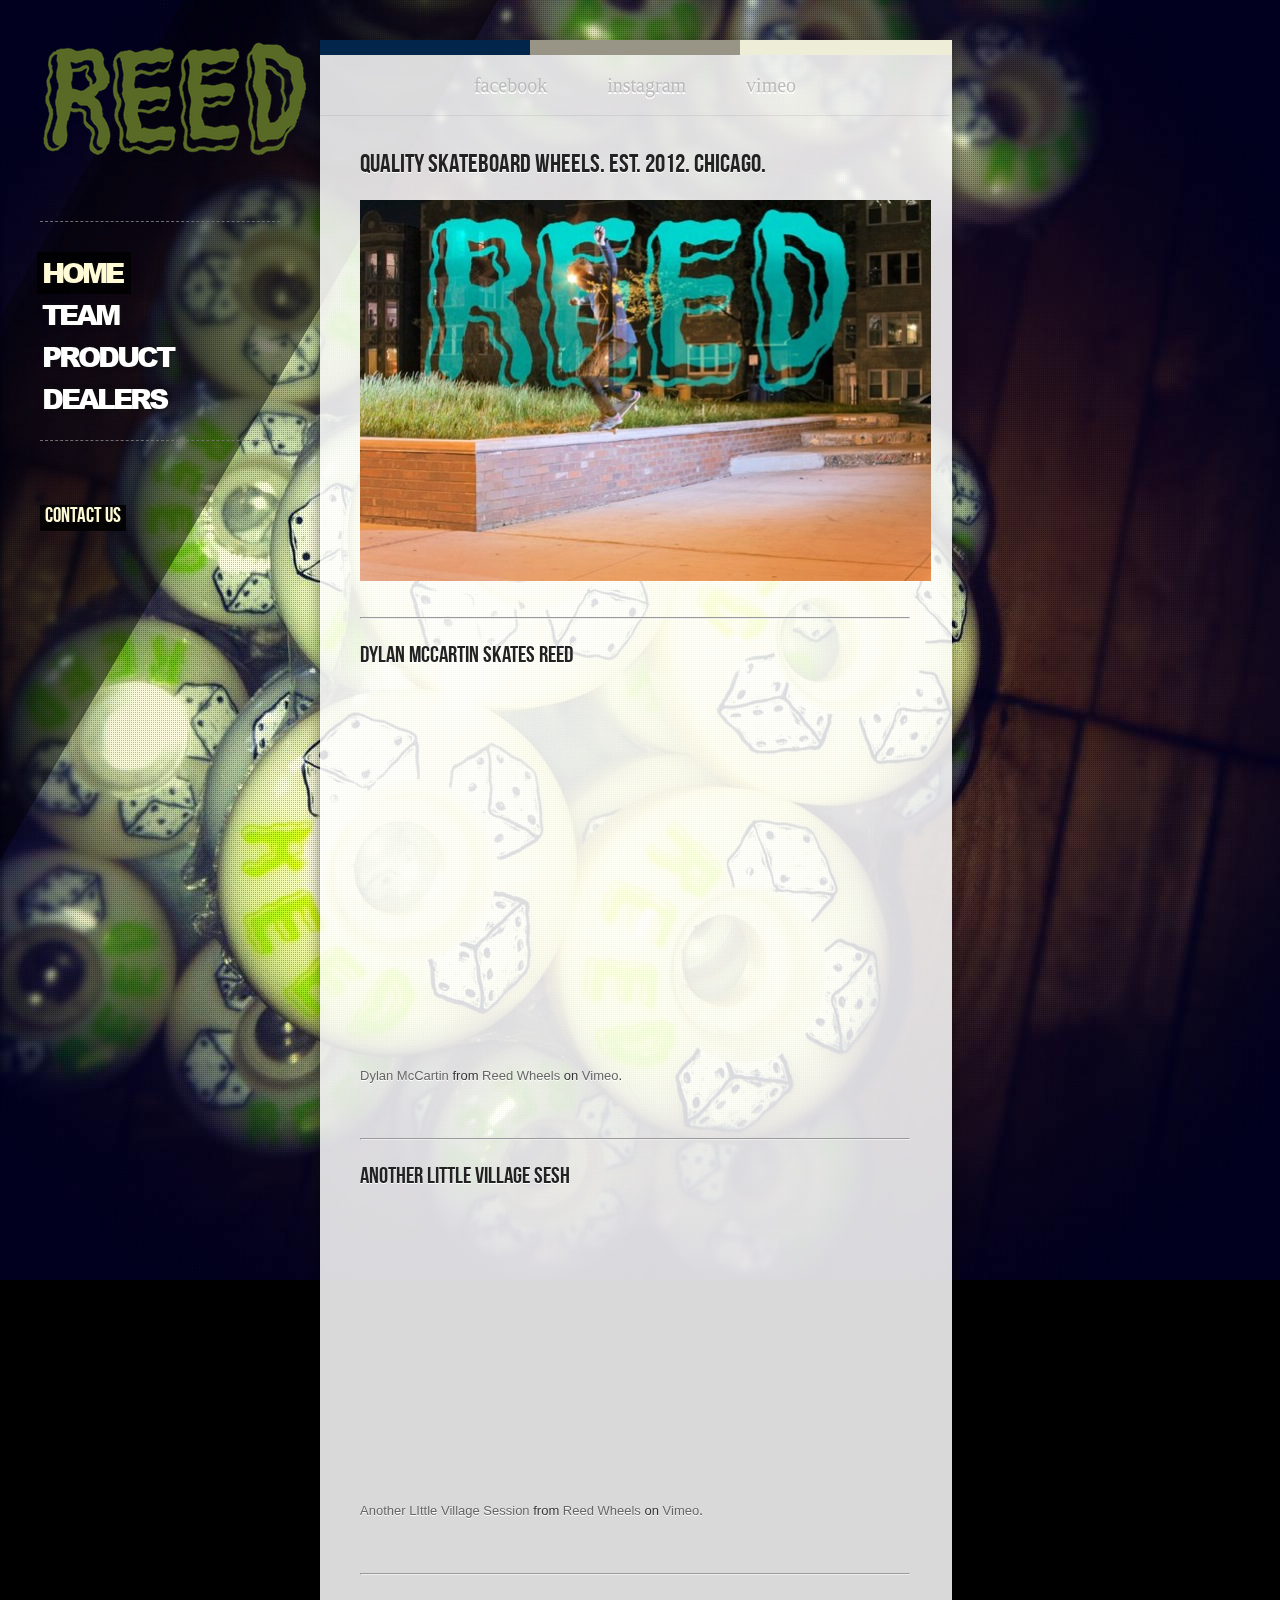
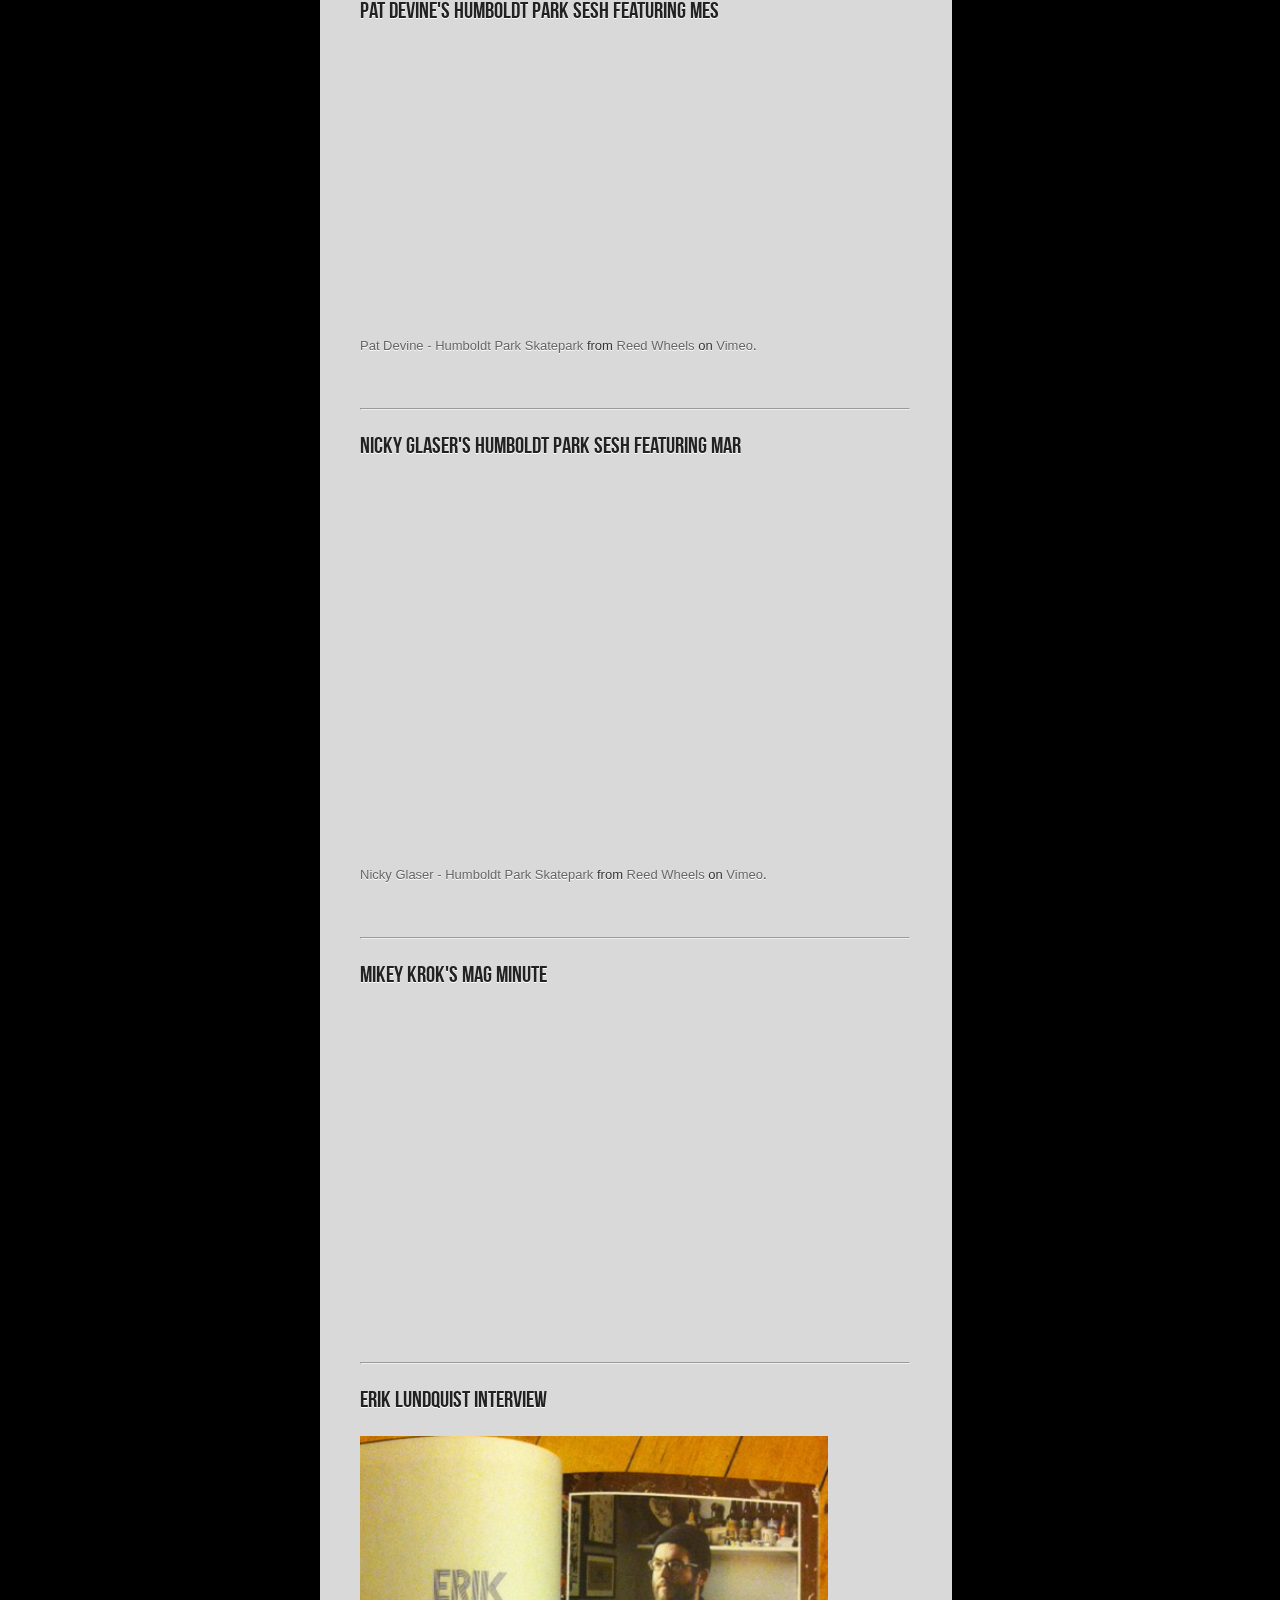
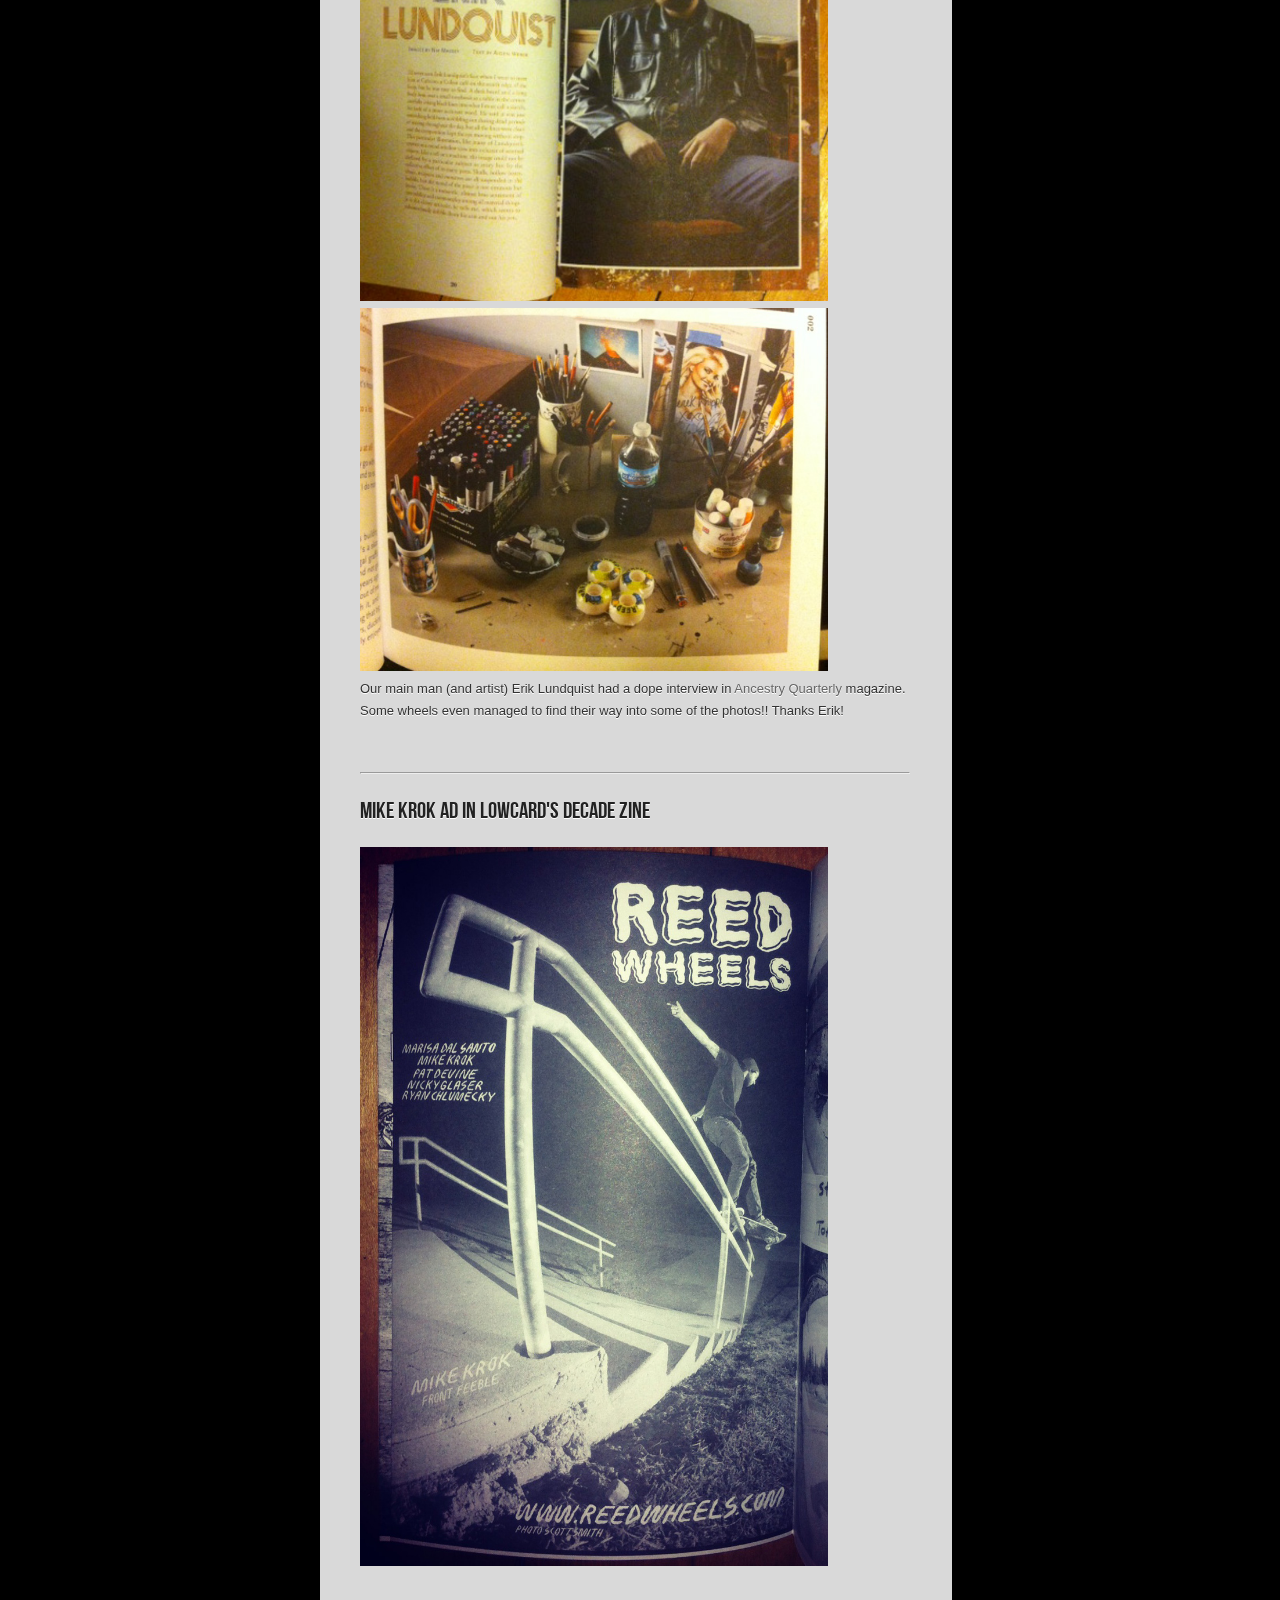
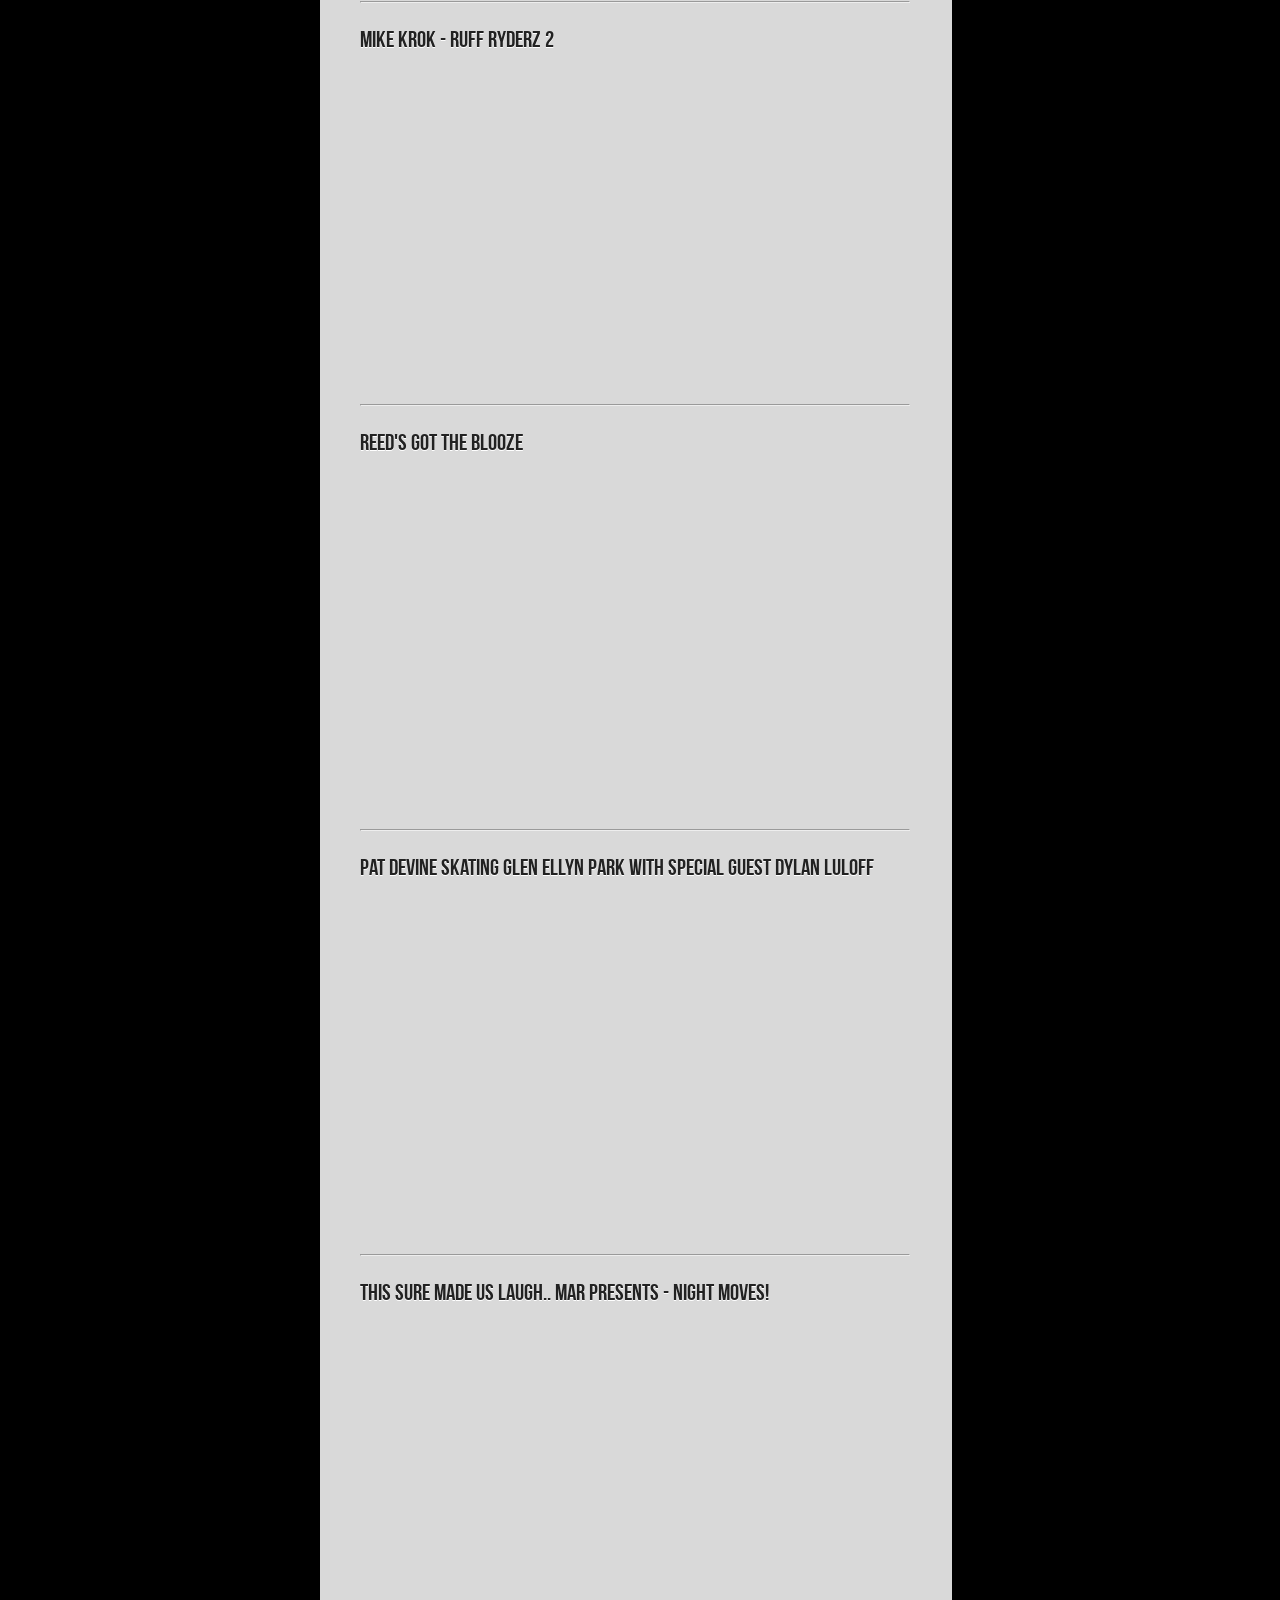
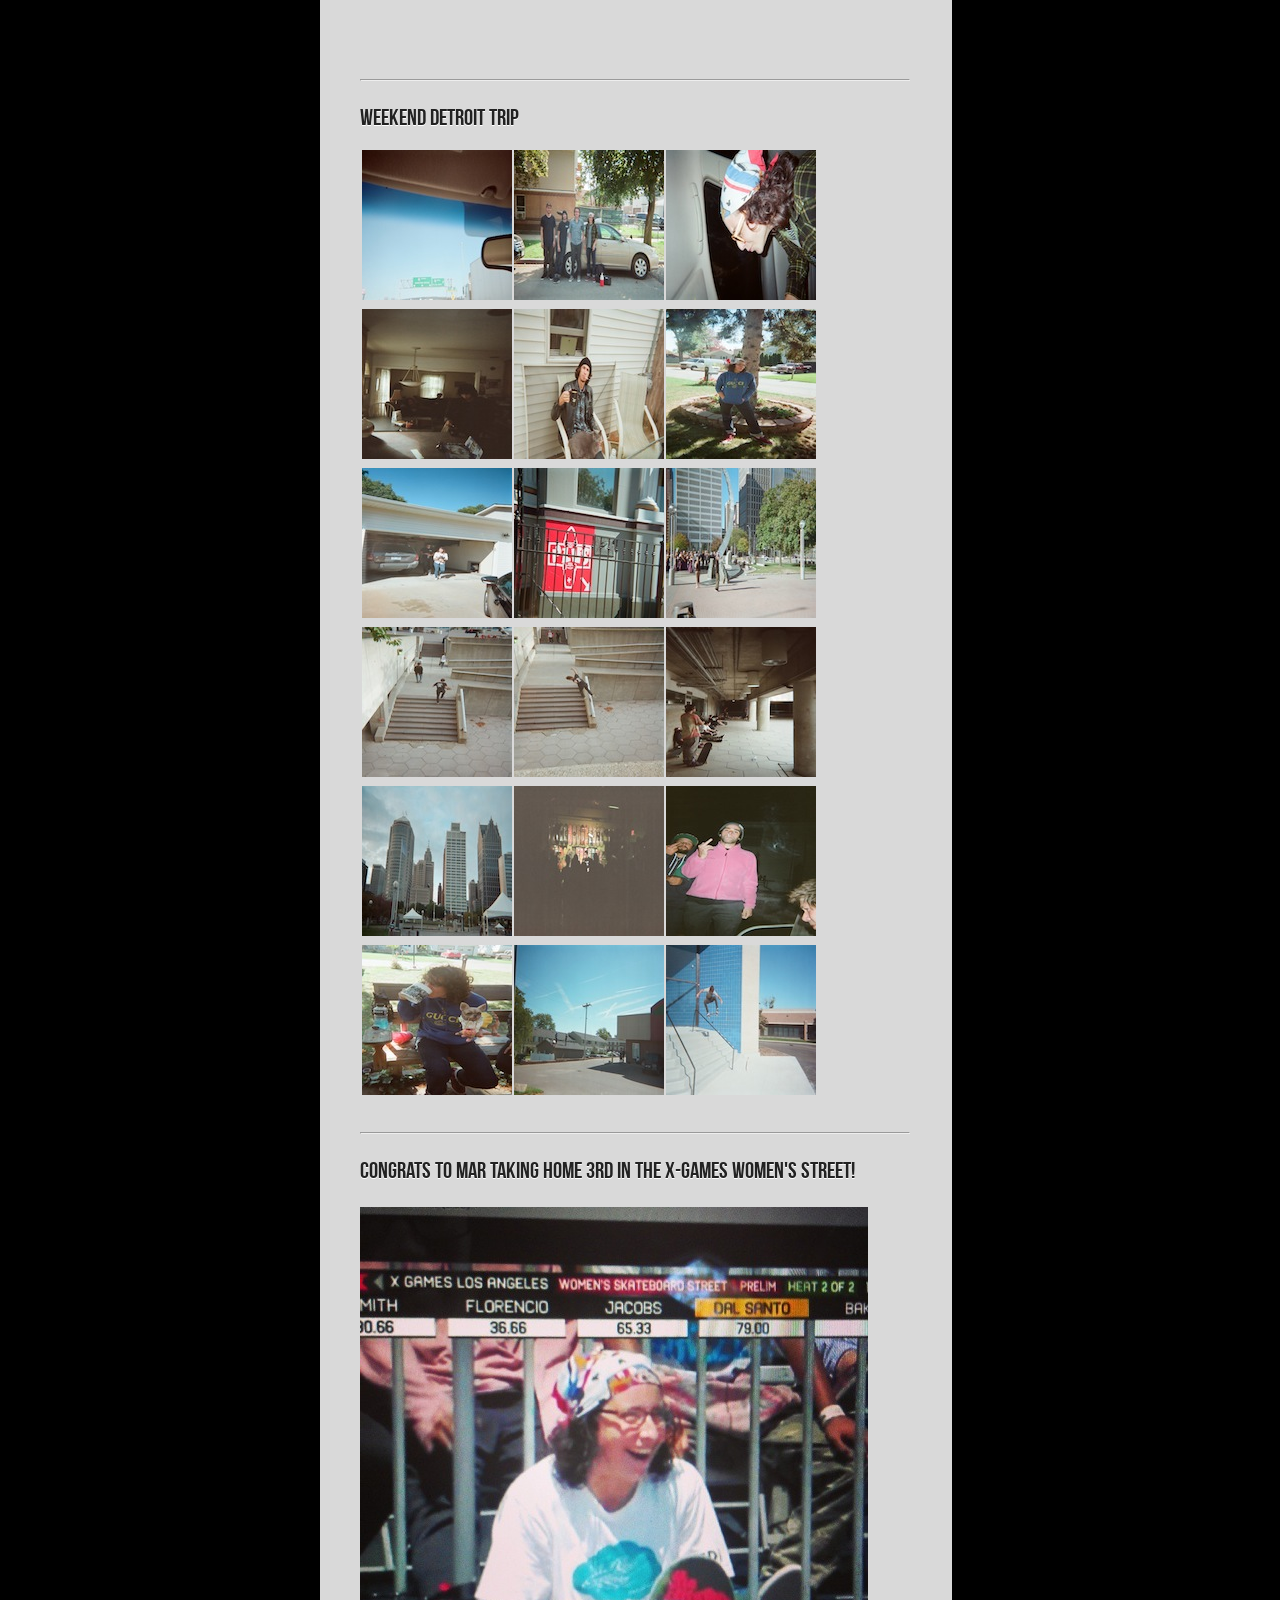
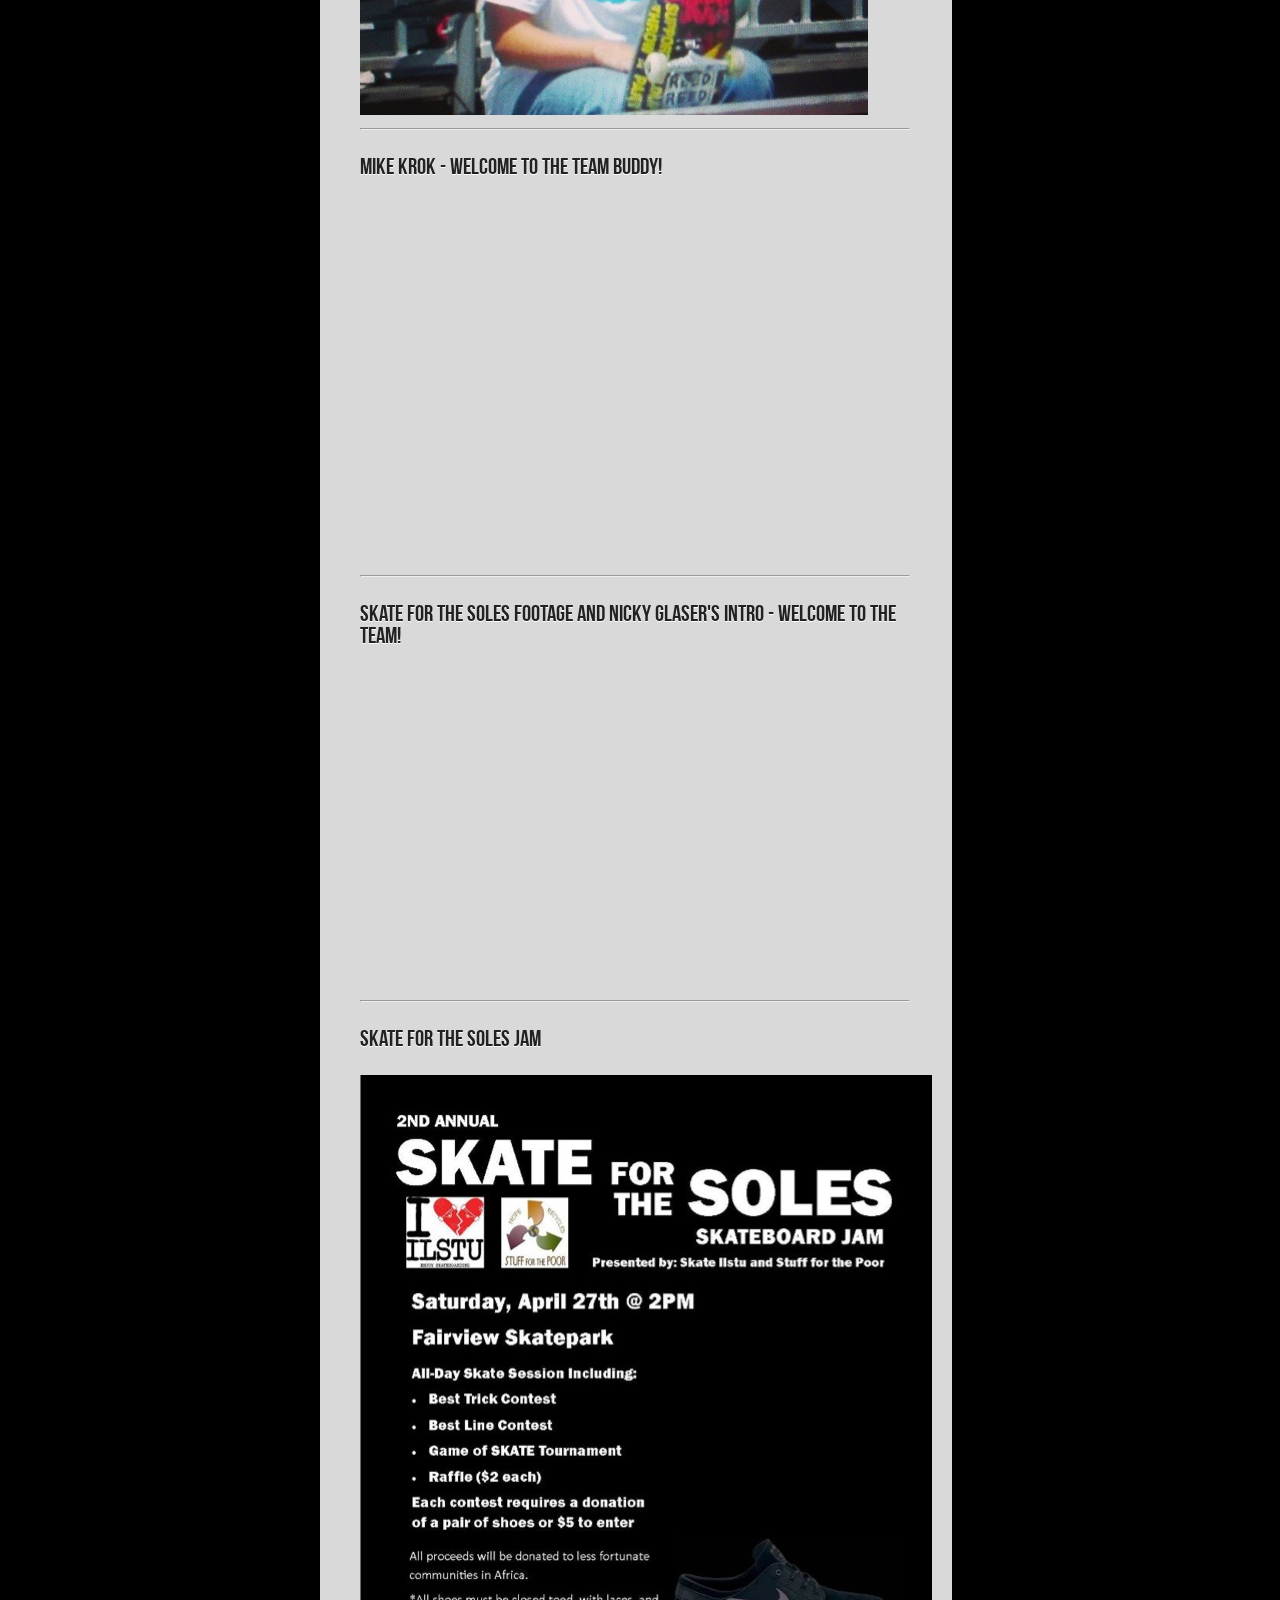
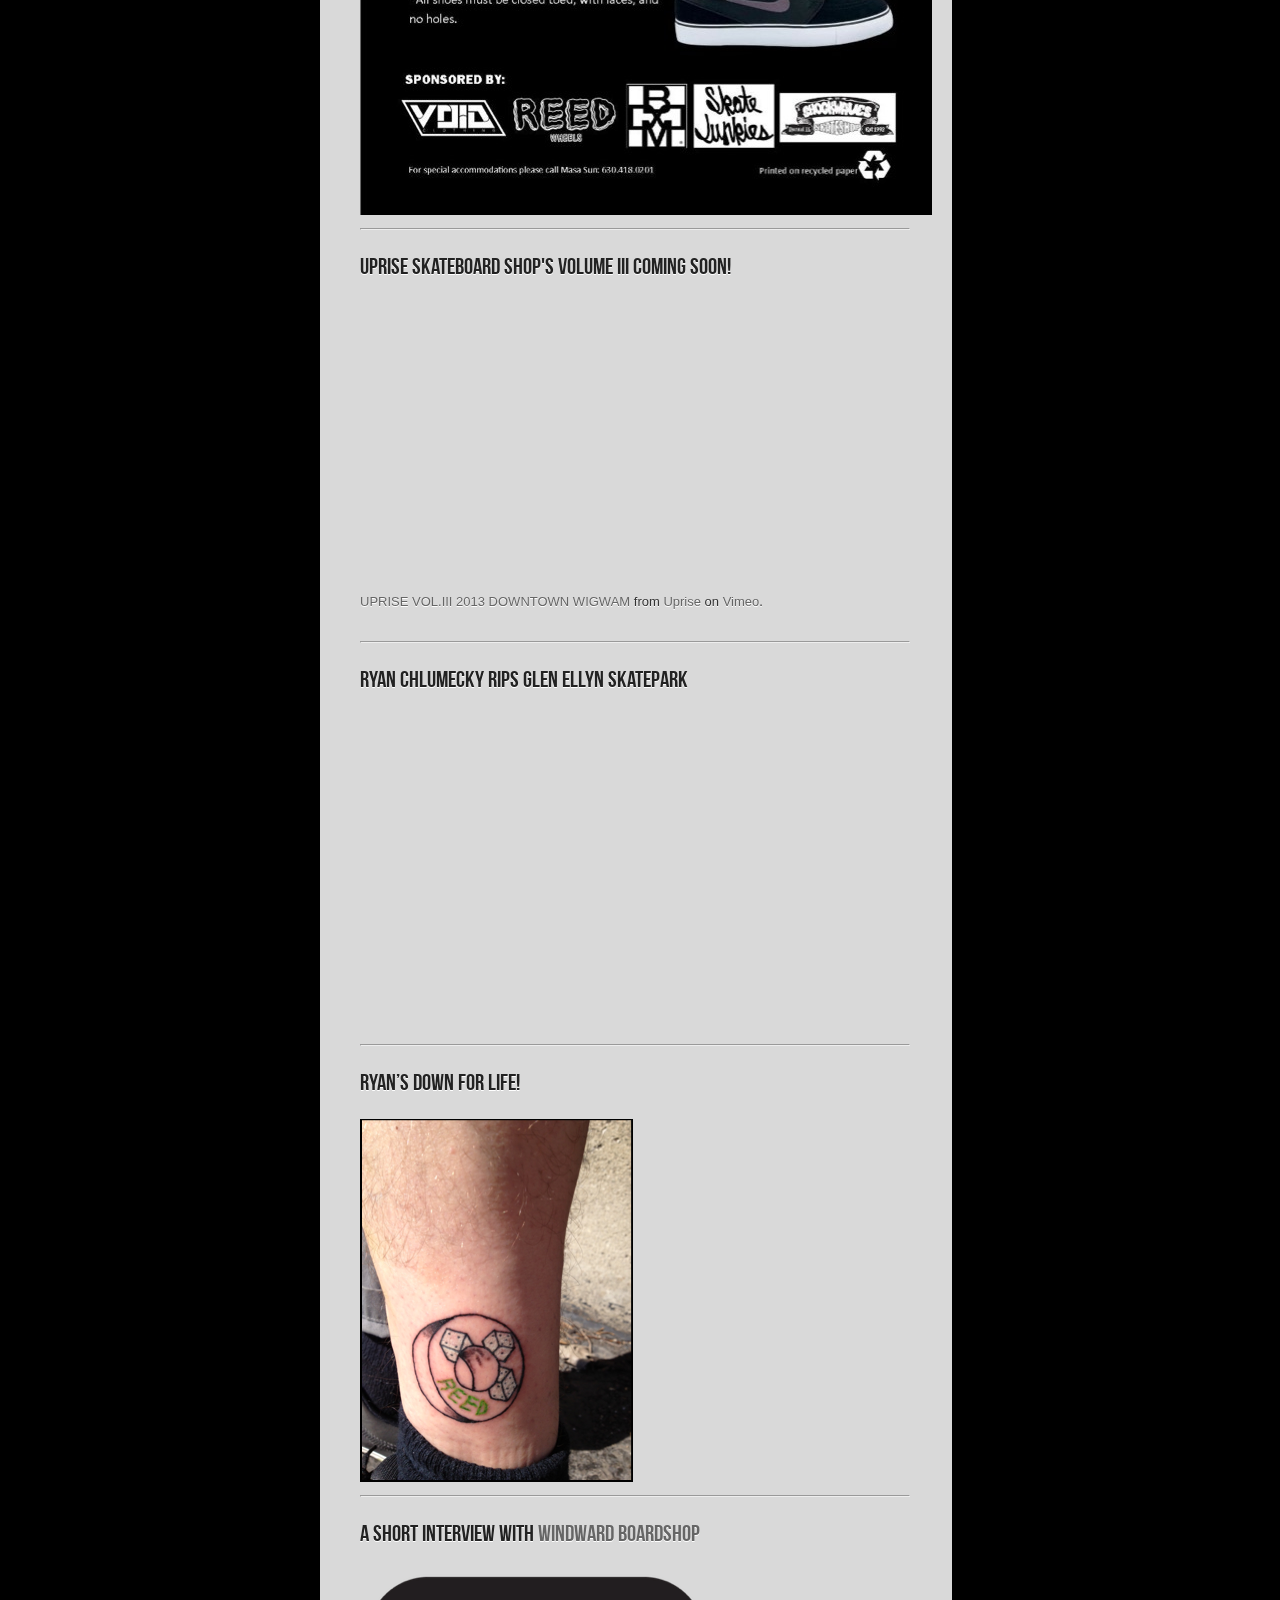
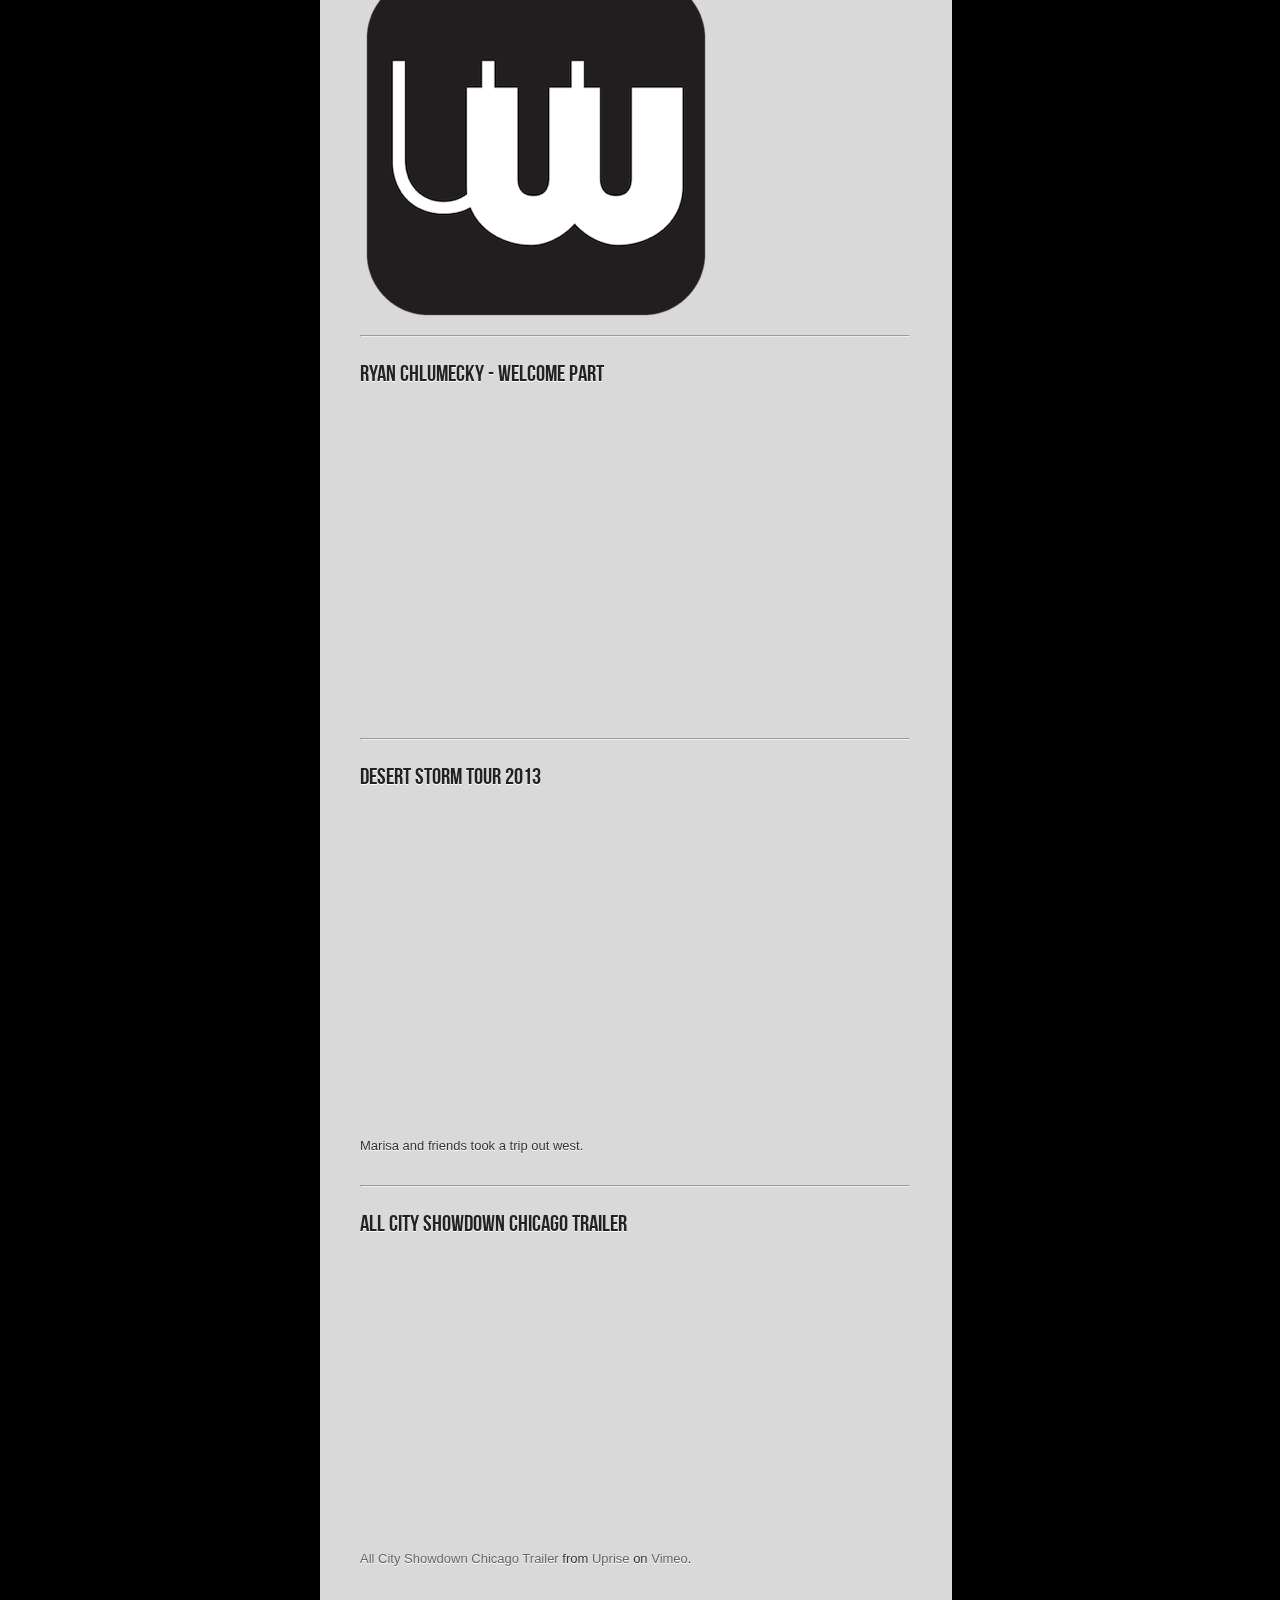
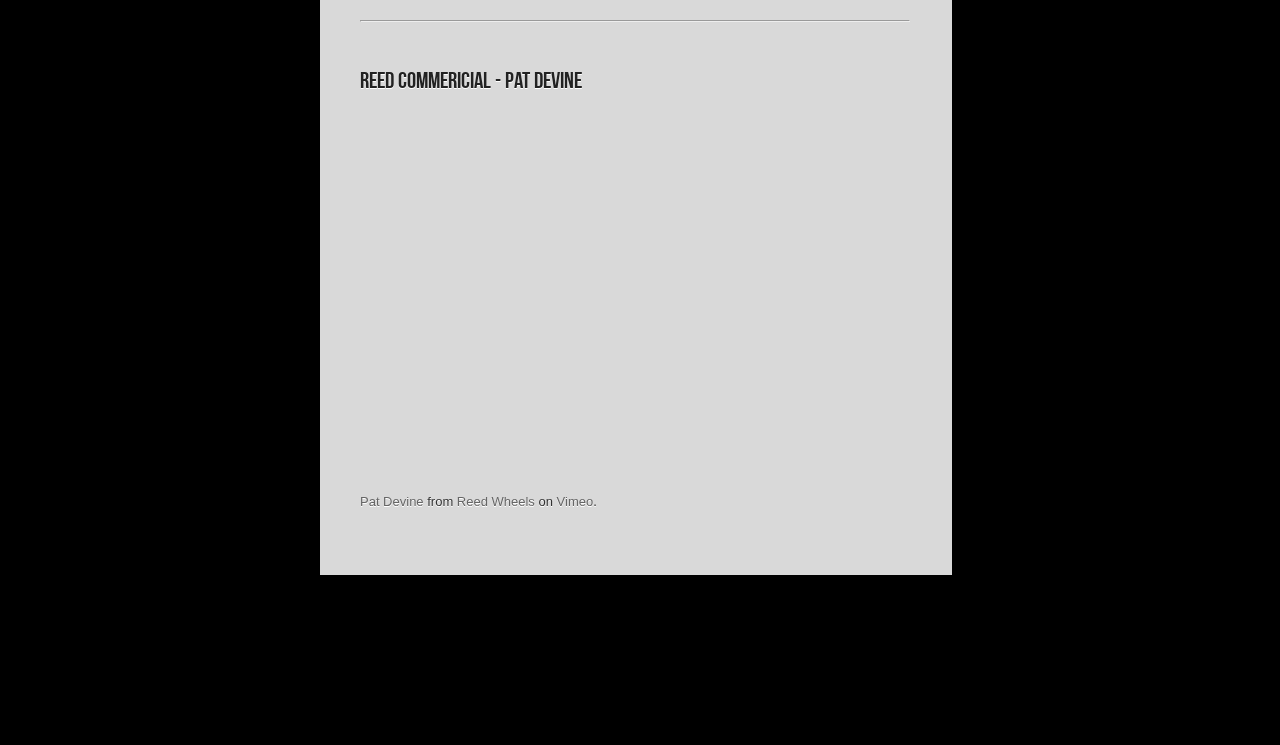
==== index.html @ c59776a9 "inital 8/6/2014" ====
<!doctype html>  
<!--[if IE 7 ]><html lang="en" class="no-js ie7"><![endif]-->
<!--[if IE 8 ]><html lang="en" class="no-js ie8"><![endif]-->
<!--[if IE 9 ]><html lang="en" class="no-js ie9"><![endif]-->
<!--[if (gt IE 9)|!(IE)]><!--><html lang="en" class="no-js"><!--<![endif]-->
	<head>
		<meta http-equiv="Content-Type" content="text/html; charset=utf-8" />
		<link rel="icon" href="http://www.reedwheels.com/favicon.ico" type="image/x-icon" />
		<link rel="shortcut icon" href="http://www.reedwheels.com/favicon.ico" type="image/x-icon" />
		
		<title>Home</title>
		<link rel="stylesheet" type="text/css" media="screen" href="rw_common/themes/j_line/consolidated-screen-0.css" />
		
		
		<script type="text/javascript" src="rw_common/themes/j_line/javascript.js"></script>
		<script type="text/javascript" src="rw_common/themes/j_line/scripts/function.js"></script>
  		<script>RwSet={pathto:"rw_common/themes/j_line/javascript.js",baseurl:"http://www.reedwheels.com/"};</script>
  		<script type="text/javascript" src="rw_common/themes/j_line/scripts/background_1.js"></script>
		
		
		
	    
	    <script type="text/javascript" src="source/jquery-1.10.1.min.js"></script>
<script type="text/javascript" src="source/jquery.mousewheel-3.0.6.pack.js"></script>
<script type="text/javascript" src="source/jquery.fancybox.js?v=2.1.5"></script>
<link rel="stylesheet" type="text/css" href="source/jquery.fancybox.css?v=2.1.5" media="screen" />


<script type="text/javascript">
$(document).ready(function() {
	$('.fancybox').fancybox();
});
</script>

	<!-- Start Google Analytics -->
<script type="text/javascript">

  var _gaq = _gaq || [];
  _gaq.push(['_setAccount', 'UA-35559033-1']);
  _gaq.push(['_trackPageview']);

  (function() {
    var ga = document.createElement('script'); ga.type = 'text/javascript'; ga.async = true;
    ga.src = ('https:' == document.location.protocol ? 'https://ssl' : 'http://www') + '.google-analytics.com/ga.js';
    var s = document.getElementsByTagName('script')[0]; s.parentNode.insertBefore(ga, s);
  })();

</script><!-- End Google Analytics -->
</head>
	<body>
    	<img src="img" alt="" id="background" />
        <div id="accent" class="fade-in one"></div>
        <div id="texture">
            <header>
                <a id="siteLogo" href="http://www.reedwheels.com/"><img src="rw_common/images/reedlogo.png" width="271" height="119" alt="Site logo"/></a>
            	<div id="siteTitle"><div></div></div>
            	<nav><ul><li><a href="index.html" rel="self" class="current">Home</a></li><li><a href="team.html" rel="self">Team</a></li><li><a href="product.html" rel="self">Product</a></li><li><a href="dealers.html" rel="self">Dealers</a></li></ul></nav>
            	<footer><a href="#" id="rw_email_contact">Contact Us</a><script type="text/javascript">var _rwObsfuscatedHref0 = "mai";var _rwObsfuscatedHref1 = "lto";var _rwObsfuscatedHref2 = ":in";var _rwObsfuscatedHref3 = "fo@";var _rwObsfuscatedHref4 = "ree";var _rwObsfuscatedHref5 = "dwh";var _rwObsfuscatedHref6 = "eel";var _rwObsfuscatedHref7 = "s.c";var _rwObsfuscatedHref8 = "om";var _rwObsfuscatedHref = _rwObsfuscatedHref0+_rwObsfuscatedHref1+_rwObsfuscatedHref2+_rwObsfuscatedHref3+_rwObsfuscatedHref4+_rwObsfuscatedHref5+_rwObsfuscatedHref6+_rwObsfuscatedHref7+_rwObsfuscatedHref8; document.getElementById('rw_email_contact').href = _rwObsfuscatedHref;</script></footer>
            </header>
    		
    		<div id="container">
    		    <section>
    		    	<div id="swatchA"></div>
    		    	<div id="swatchB"></div>
    		    	<div id="swatchC"></div>
    		    	<div id="socialIcons"></div>
    			  		<div id="sectionWrap">
    				  		<div id="breadcrumb"></div>
    				  		<div id="featureImage">
                		          <div id="extraContainer1"></div>
                            </div><!-- .featureImage -->
    					  	<p style="text-align:center;"><h1>Quality skateboard wheels. Est. 2012. Chicago.</h1><br /></p><p style="text-align:left;"><img class="imageStyle" alt="Pat" src="index_files/patREED.jpg" width="571" height="381" />

<br /><br /><hr><br /><h2>Dylan McCartin Skates Reed</h2><br />
<iframe src="//player.vimeo.com/video/102370803" width="500" height="367" frameborder="0" webkitallowfullscreen mozallowfullscreen allowfullscreen></iframe> <p><a href="http://vimeo.com/102370803">Dylan McCartin</a> from <a href="http://vimeo.com/user13822894">Reed Wheels</a> on <a href="https://vimeo.com">Vimeo</a>.</p>


<br /><br /><hr><br /><h2>ANOTHER LITTLE VILLAGE SESH</h2><br />
<iframe src="//player.vimeo.com/video/101743207" width="500" height="281" frameborder="0" webkitallowfullscreen mozallowfullscreen allowfullscreen></iframe> <p><a href="http://vimeo.com/101743207">Another LIttle Village Session</a> from <a href="http://vimeo.com/user13822894">Reed Wheels</a> on <a href="https://vimeo.com">Vimeo</a>.</p>

<br /><br /><hr><br /><h2>Pat Devine's Humboldt Park Sesh Featuring Mes</h2><br />
<iframe src="//player.vimeo.com/video/92881278" width="500" height="281" frameborder="0" webkitallowfullscreen mozallowfullscreen allowfullscreen></iframe> <p><a href="http://vimeo.com/92881278">Pat Devine - Humboldt Park Skatepark</a> from <a href="http://vimeo.com/user13822894">Reed Wheels</a> on <a href="https://vimeo.com">Vimeo</a>.</p>

<br /><br /><hr><br /><h2>Nicky Glaser's Humboldt Park Sesh featuring Mar</h2><br />
<iframe src="//player.vimeo.com/video/91819219" width="500" height="375" frameborder="0" webkitallowfullscreen mozallowfullscreen allowfullscreen></iframe> <p><a href="http://vimeo.com/91819219">Nicky Glaser - Humboldt Park Skatepark</a> from <a href="http://vimeo.com/user13822894">Reed Wheels</a> on <a href="https://vimeo.com">Vimeo</a>.</p>
    					  	
    					  	<br /><br /><hr><br /><h2>Mikey Krok's Mag Minute</h2><br />
<iframe width="420" height="315" src="//www.youtube.com/embed/TDLEMRG2iG0" frameborder="0" allowfullscreen></iframe>
    					  	  	
    					  	<br /><br /><hr><br /><h2>Erik Lundquist Interview</h2><br />
    					  	<img src="index_files/erik1.JPG" width="85%" />
    					  	<img src="index_files/erik2.JPG" width="85%" />
    					  	<p>Our main man (and artist) Erik Lundquist had a dope interview in <a href="http://ancestryquarterly.com/" target="_blank">Ancestry Quarterly</a> magazine. Some wheels even managed to find their way into some of the photos!! Thanks Erik!</p>
    					  	
    					  	<br /><br /><hr><br /><h2>Mike Krok Ad in Lowcard's Decade Zine</h2><br />
    					  	<img src="index_files/MIKEY.jpg" width="85%" />
    					  	
    					  	<br /><br /><hr><br /><h2>Mike Krok - Ruff Ryderz 2</h2><br /><iframe width="420" height="315" src="//www.youtube.com/embed/edXZwbPSbmU" frameborder="0" allowfullscreen></iframe>
    					  	
    					  	<br /><hr><br /><h2>Reed's got the Blooze</h2><br /><iframe width="420" height="315" src="//www.youtube.com/embed/leps5cU5BwU" frameborder="0" allowfullscreen></iframe><br /><br /><hr><br /><h2>Pat Devine skating Glen Ellyn park with special guest Dylan Luloff</h2><br /><iframe width="420" height="315" src="//www.youtube.com/embed/6IUOEEVt4jg" frameborder="0" allowfullscreen></iframe> <br /><br /><hr><br /><h2>This sure made us laugh.. Mar presents - NIGHT MOVES!</h2><br /><iframe width="420" height="315" src="//www.youtube.com/embed/s85E55FPGoM" frameborder="0" allowfullscreen></iframe><br /><br /><hr><br /><h2>Weekend Detroit Trip</h2><br /><table style="margin-top:-380px"><tr><td><a class="fancybox" href="carousel/1.jpg" data-fancybox-group="gallery"><img src="carousel/small/1.jpg" alt="" /></a></td><br /><td><a class="fancybox" href="carousel/2.jpg" data-fancybox-group="gallery"><img src="carousel/small/2.jpg" alt="" /></a></td><br /><td><a class="fancybox" href="carousel/3.jpg" data-fancybox-group="gallery"><img src="carousel/small/3.jpg" alt="" /></a></td></tr><br /><tr><td><a class="fancybox" href="carousel/4.jpg" data-fancybox-group="gallery"><img src="carousel/small/4.jpg" alt="" /></a></td><br /><td><a class="fancybox" href="carousel/5.jpg" data-fancybox-group="gallery"><img src="carousel/small/5.jpg" alt="" /></a></td><br /><td><a class="fancybox" href="carousel/6.jpg" data-fancybox-group="gallery"><img src="carousel/small/6.jpg" alt="" /></a></td></tr><br /><tr><td><a class="fancybox" href="carousel/7.jpg" data-fancybox-group="gallery"><img src="carousel/small/7.jpg" alt="" /></a></td><br /><td><a class="fancybox" href="carousel/8.jpg" data-fancybox-group="gallery"><img src="carousel/small/8.jpg" alt="" /></a></td><br /><td><a class="fancybox" href="carousel/9.jpg" data-fancybox-group="gallery"><img src="carousel/small/9.jpg" alt="" /></a></td></tr><br /><tr><td><a class="fancybox" href="carousel/10.jpg" data-fancybox-group="gallery"><img src="carousel/small/10.jpg" alt="" /></a></td><br /><td><a class="fancybox" href="carousel/11.jpg" data-fancybox-group="gallery"><img src="carousel/small/11.jpg" alt="" /></a></td><br /><td><a class="fancybox" href="carousel/12.jpg" data-fancybox-group="gallery"><img src="carousel/small/12.jpg" alt="" /></a></td></tr><br /><tr><td><a class="fancybox" href="carousel/13.jpg" data-fancybox-group="gallery"><img src="carousel/small/13.jpg" alt="" /></a></td><br /><td><a class="fancybox" href="carousel/14.jpg" data-fancybox-group="gallery"><img src="carousel/small/14.jpg" alt="" /></a></td><br /><td><a class="fancybox" href="carousel/15.jpg" data-fancybox-group="gallery"><img src="carousel/small/15.jpg" alt="" /></a></td></tr><br /><tr><td><a class="fancybox" href="carousel/16.jpg" data-fancybox-group="gallery"><img src="carousel/small/16.jpg" alt="" /></a></td><br /><td><a class="fancybox" href="carousel/17.jpg" data-fancybox-group="gallery"><img src="carousel/small/17.jpg" alt="" /></a></td><br /><td><a class="fancybox" href="carousel/18.jpg" data-fancybox-group="gallery"><img src="carousel/small/18.jpg" alt="" /></a></td></tr></table><br /><hr><br /><h2>Congrats to Mar taking home 3rd in the X-Games Women's Street!</h2><br /><img class="imageStyle" alt="mar at xgames" src="index_files/mar-at-xgames.jpg" width="508" height="508" /><br /><hr><br /><h2>Mike Krok - Welcome to the team buddy!</h2><br /><iframe width="420" height="315" src="//www.youtube.com/embed/aZ_z2EWoSeA?rel=0" frameborder="0" allowfullscreen></iframe><br /><br /><br /><hr><br /><h2>Skate for the Soles footage and Nicky Glaser's Intro - Welcome to the team!</h2><br /><iframe width="420" height="315" src="http://www.youtube.com/embed/bbZCCPhcjpw?rel=0" frameborder="0" allowfullscreen></iframe><br /><hr><br /><h2>Skate for the Soles Jam</h2><br /><img class="imageStyle" alt="Skate for the Soles" src="index_files/skate-for-the-soles.jpg" width="572" height="740" /><br /><hr><br /><h2>Uprise skateboard shop's Volume III coming soon!</h2><br /><iframe src="http://player.vimeo.com/video/63924439?title=0&amp;byline=0&amp;portrait=0&amp;color=ffffff" width="500" height="281" frameborder="0" webkitAllowFullScreen mozallowfullscreen allowFullScreen></iframe> <p><a href="http://vimeo.com/63924439">UPRISE VOL.III 2013 DOWNTOWN WIGWAM</a> from <a href="http://vimeo.com/user465110">Uprise</a> on <a href="http://vimeo.com">Vimeo</a>.</p><br /><hr><br /><h2>Ryan Chlumecky rips Glen Ellyn skatepark</h2><br /><iframe width="420" height="315" src="http://www.youtube.com/embed/x9pA2_xZpdc?rel=0" frameborder="0" allowfullscreen></iframe><br /><hr><br /><h2>Ryan&rsquo;s down for life!</h2><br /><img class="imageStyle" alt="IMG_0619" src="index_files/img_0619.png" width="273" height="363" /><br /><hr><br /><h2>A short interview with <a href="http://www.windwardboardshop.com/sessions/chicago-skateboard-company-reed-wheel-co">Windward Boardshop</a></h2><br />    					  	<a href="http://www.windwardboardshop.com/sessions/chicago-skateboard-company-reed-wheel-co/" rel="external"><img class="imageStyle" alt="windward" src="index_files/windward.png" width="352" height="352" /></a><br />    					  	<hr><br /><h2>Ryan Chlumecky - Welcome Part</h2><br /><iframe width="420" height="315" src="http://www.youtube.com/embed/U1jc_t0UUVs?rel=0" frameborder="0" allowfullscreen></iframe><br /><hr><br /><h2>Desert Storm Tour 2013</h2><br /><iframe width="420" height="315" src="http://www.youtube.com/embed/iNx5qsMAPHA?rel=0" frameborder="0" allowfullscreen></iframe><br /><p>Marisa and friends took a trip out west.</p><br /><hr><br /><h2>All City Showdown Chicago Trailer</h2><br /><iframe src="http://player.vimeo.com/video/55190494?title=0&amp;byline=0&amp;portrait=0&amp;badge=0&amp;color=ffffff" width="500" height="281" frameborder="0" webkitAllowFullScreen mozallowfullscreen allowFullScreen></iframe> <p><a href="http://vimeo.com/55190494">All City Showdown Chicago Trailer</a> from <a href="http://vimeo.com/user465110">Uprise</a> on <a href="http://vimeo.com">Vimeo</a>.</p><br /><br /><hr></br><br /><h2>Reed Commericial - Pat Devine</h2><br /><iframe src="http://player.vimeo.com/video/50509795" width="500" height="367" frameborder="0" webkitAllowFullScreen mozallowfullscreen allowFullScreen></iframe> <p><a href="http://vimeo.com/50509795">Pat Devine</a> from <a href="http://vimeo.com/user13822894">Reed Wheels</a> on <a href="http://vimeo.com">Vimeo</a>.</p><br /></p>
    				  	</div><!-- end sectionWrap -->
    			  	<aside>
    			  		<div id="asideWrap">
    			  			<div id="asideTitle"></div>
    			  			
    			  			<span class="social"><a href="http://www.facebook.com/pages/REED-Wheel-Co/346632392084633">facebook</a></span><span style="font:14px Arial, Verdana, Helvetica, sans-serif; color:#1C1F21;"><span class="social"><a href="http://instagram.com/reedwheels/">instagram</a></span><span class="social"><a href="http://vimeo.com/user13822894">vimeo</a></span></span>
    		  			</div>
    			  	</aside><!-- end aside -->
    		  	</section><!-- end section -->
    		  	<div class="clear"></div>
    	  	</div><!-- end container -->
            <div class="clear"></div>
        </div><!-- end texture -->
	</body>
</html>
---- rw_common/themes/j_line/consolidated-screen-0.css ----
html,body,div,span,object,iframe,h1,h2,h3,h4,h5,h6,p,blockquote,pre,abbr,address,cite,code,del,dfn,em,img,ins,kbd,q,samp,small,strong,sub,sup,var,b,i,dl,dt,dd,ol,ul,li,fieldset,form,label,legend,table,caption,tbody,tfoot,thead,tr,th,td,article,aside,canvas,details,figcaption,figure,footer,header,hgroup,menu,nav,section,summary,time,mark,audio,video{margin:0;padding:0;border:0;outline:0;font-size:100%;background:transparent;}
		
article,aside,details,figcaption,figure,footer,header,hgroup,menu,nav,section{display:block;}

html{
background-size: 100%;
background-attachment:fixed;
background-color: #000;
}

html, body{
height: 100%;
}

body{
font: 13px/22px "Helvetica Neue", Arial;
-webkit-text-size-adjust:110%;
color: #FFF;
}

a{text-decoration: none;color: #fff;}

h1{font-size: 2em;}
h2{font-size: 1.8em;}
h3{font-size: 1.6em;}
h4{font-size: 1.4em;}
h5{font-size: 1.2em;}
h6{font-size: 1em;}

code{
padding: 5px 10px;
}

strong, b{font-weight: bolder;}

em, i{font-style: italic;}

section a:hover,
aside a:hover{text-decoration: underline;}

@font-face {
    font-family: 'SocialIconsMedium';
    src: url('font/socialicons-webfont.eot');
    src: url('font/socialicons-webfont.eot?#iefix') format('eot'),
         url('font/socialicons-webfont.woff') format('woff'),
         url('font/socialicons-webfont.ttf') format('truetype'),
         url('font/socialicons-webfont.svg#webfont2MYwFkjP') format('svg');
    font-weight: normal;
    font-style: normal;
}

@font-face {
	font-family: 'BebasNeueRegular';
	src: url('font/bebasneue-webfont.eot');
	src: local('☺'), url('font/bebasneue-webfont.woff') format('woff'), url('font/bebasneue-webfont.ttf') format('truetype'), url('font/bebasneue-webfont.svg#webfontPxxwr5cF') format('svg');
	font-weight: normal;
	font-style: normal;
}

.image-left{
	float: left;
	padding: 5px 25px 5px 5px;
}

.image-right{
	float: right;
	padding: 5px 5px 5px 25px;
}

blockquote, code{
	margin: 18px 0;
	padding: 13px 18px;
	display: block;
}

code{font: .85em/1.7em 'Monaco', Courier, monospace;}

.clear{clear: both;}

/* @group List Elements */

ul, ol { margin: 0 0 0 17px; padding: 0;}
ul.disc { list-style-type: disc; }
ul.circle{ list-style-type: circle; }
ul.square{ list-style-type: square; }
ol.arabic-numbers{ list-style-type: decimal; }
ol.upper-alpha{ list-style-type: upper-alpha; }
ol.lower-alpha{ list-style-type: lower-alpha; }
ol.upper-roman{ list-style-type: upper-roman; }
ol.lower-roman{ list-style-type: lower-roman; }

/* @end */

#bg {
position:fixed;
top:-50%;
left:-50%;
width:200%;
height:200%;
}

#bg img {
position:absolute;
top:0;
left:0;
right:0;
bottom:0;
margin:auto;
min-width:50%;
min-height:50%;
}

.fullBg {
position:absolute;
top: 0;
left: 0;
overflow: hidden;
}

#background{
position:fixed;
display: none;
}

.background1{background-image: url(images/editable_images/bg1.jpg);}
.background2{background-image: url(images/editable_images/bg2.jpg);}
.background3{background-image: url(images/editable_images/bg3.jpg);}
.background4{background-image: url(images/editable_images/bg4.jpg);}
.background5{background-image: url(images/editable_images/bg5.jpg);}
.background6{background-image: url(images/editable_images/bg6.jpg);}
.background7{background-image: url(images/editable_images/bg7.jpg);}
.background8{background-image: url(images/editable_images/bg8.jpg);}
.background9{background-image: url(images/editable_images/bg9.jpg);}
.background10{background-image: url(images/editable_images/bg10.jpg);}

#texture{
min-height: 100%;
position: relative;
}

header{
width: 240px;
margin: 120px 0 0 40px;
text-shadow: #111 0 0 4px;
position: fixed;
z-index: 1;
float: left;
}

#siteLogo{
text-align: center;
padding-bottom: 30px;
display: block;
}

#siteTitle{
line-height: normal;
list-style-type: none;
position: relative;
visibility: hidden;
padding: 0;
margin: 0;
padding-bottom: 15px;
}
			
#socialIcons{
height: 60px;
width: 630px;
color: #555;
text-align: center;
float: left;
font-weight: normal;
font-style: normal;
line-height: 60px;
font-size: 18px;
border-bottom: 1px solid rgba(0,0,0,0.07);
-webkit-font-smoothing: antialiased;
text-shadow: #fff 0 2px 0;
}

#socialIcons br{
display: none;
}

.ie8 #socialIcons{
border-bottom: 1px solid #ddd;
}

.social{
display: inline-block;
font-size: 20px;
font-family: 'SocialIconsMedium';
padding: 0 15px;
}

#socialIcons a{
text-decoration: none;
-webkit-transition: all 600ms; 
-moz-transition: all 600ms; 
-ms-transition: all 600ms; 
-o-transition: all 600ms; 
transition: all 600ms;
padding: 15px;
}

#socialIcons a:hover{
}

#breadcrumb{
clear:both;

}

#breadcrumb ul{
font-weight: bolder;
margin: 0 0 20px 0;
}

#breadcrumb li{
display: inline;
}

#breadcrumb li a{
font-weight: bolder;
font-size: 13px;
color: #333;
}

#container{
padding: 40px 0 60px;
padding-left: 320px;
position: relative;
}

#featureImage {
width: 550px;
background-repeat: no-repeat;
background-position: center;
overflow: hidden;
}

#featureMain{
margin: 0 0 30px;
}

#bannerImport{display: none;}
#extraContainer1 #bannerImport{display: block;}

section{
float: left;
color: #333;
width: 632px;
background-color: rgba(255,255,255,.85);
-moz-box-shadow: 0px 4px 14px rgba(0, 0, 0, .45);
-webkit-box-shadow: 0px 4px 14px rgba(0, 0, 0, .45);
box-shadow: 0px 4px 14px rgba(0, 0, 0, .45);
}

.ie8 section{
-ms-filter: "progid:DXImageTransform.Microsoft.gradient(startColorstr=#D8FFFFFF,endColorstr=#D8FFFFFF)";
}

.ie7 section{
filter: progid:DXImageTransform.Microsoft.gradient(startColorstr=#D8FFFFFF,endColorstr=#D8FFFFFF);
zoom: 1;
}

#sectionWrap{
width: 550px;
min-height: 400px;
text-shadow: 0 1px 0 #fff;
}

#sectionWrap,
#asideWrap{
padding: 40px;
float: left;
}

#swatchA,#swatchB,#swatchC{
height: 15px;
width: 210px;
float: left;
}

#swatchC{
width: 212px;
}

aside{
background-color: #000;
width: 100%;
float: left;
position: relative;
z-index: 1;
}

#asideTitle{
font-size: 14px;
font-weight: bolder;
padding-bottom: 30px;
}


/* @group Navigation */

nav{
padding: 20px 0;
margin-top: 5px;
position: relative;
}

nav>ul {
margin: 0;
list-style: none;
line-height: 33px;
position: relative;
}

nav ul li li {
padding: 5px 0;
list-style: none;
}

nav ul ul ul { padding: 5px 0 10px 15px; }

nav>ul>li a {
display: inline-block;
-webkit-font-smoothing: antialiased;
background-repeat: no-repeat;
background-position: -80px 0px;
margin: 0 0 0 -3px;
-webkit-transition: all 600ms cubic-bezier(0.190, 1.000, 0.220, 1.000); 
   -moz-transition: all 600ms cubic-bezier(0.190, 1.000, 0.220, 1.000); 
    -ms-transition: all 600ms cubic-bezier(0.190, 1.000, 0.220, 1.000); 
     -o-transition: all 600ms cubic-bezier(0.190, 1.000, 0.220, 1.000); 
        transition: all 600ms cubic-bezier(0.190, 1.000, 0.220, 1.000); /* easeOutExpo */

-webkit-transition-timing-function: cubic-bezier(0.190, 1.000, 0.220, 1.000); 
   -moz-transition-timing-function: cubic-bezier(0.190, 1.000, 0.220, 1.000); 
    -ms-transition-timing-function: cubic-bezier(0.190, 1.000, 0.220, 1.000); 
     -o-transition-timing-function: cubic-bezier(0.190, 1.000, 0.220, 1.000); 
        transition-timing-function: cubic-bezier(0.190, 1.000, 0.220, 1.000); /* easeOutExpo */
}

nav>ul>li>a:hover,
nav>ul>li>a.current,
nav>ul>li>a.currentAncestor{
background-repeat: no-repeat;
background-color: rgba(0,0,0,0.8);
}

.ie8 nav>ul>li>a:hover,
.ie8 nav>ul>li>a.current{
-ms-filter: "progid:DXImageTransform.Microsoft.gradient(startColorstr=#CC000000,endColorstr=#CC000000)";
}

.ie7 nav>ul>li>a:hover,
.ie7 nav>ul>li>a.current{
filter: progid:DXImageTransform.Microsoft.gradient(startColorstr=#CC000000,endColorstr=#CC000000);
zoom: 1;
}

nav>ul>li>a.current:hover{
background-image: none;
background-position: -50px 5px;
text-shadow: none;
}

nav ul ul { 
line-height: 14px;
letter-spacing: 0;
text-transform:capitalize;
padding: 10px 0 0 0;
margin: 0 0 10px;
}

nav ul ul>li{
margin: 0;
padding: 0;
}

nav ul ul>li>a{
background-color: rgba(0,0,0,0.8);
padding: 3px 6px 5px;
}

.ie8 nav ul ul>li>a{
-ms-filter: "progid:DXImageTransform.Microsoft.gradient(startColorstr=#CC000000,endColorstr=#CC000000)";
}

.ie7 nav ul ul>li>a{
filter: progid:DXImageTransform.Microsoft.gradient(startColorstr=#CC000000,endColorstr=#CC000000);
zoom: 1;
}

nav ul ul>li>a:hover{
padding-left: 13px;
}

footer{
clear: both;
font-size: 1.7em;
margin-top: 5px;
padding-top: 30px;
position: relative;
font-weight: bolder;
line-height: 1.2em;
}

footer a{
line-height: 0.9em;
font-size: 0.9em;
display: none;
background: #000;
background: rgba(0,0,0,0.8);
padding: 4px 5px 3px;
}

.ie8 footer a{
-ms-filter: "progid:DXImageTransform.Microsoft.gradient(startColorstr=#CC000000,endColorstr=#CC000000)";
}

.ie7 footer a{
filter: progid:DXImageTransform.Microsoft.gradient(startColorstr=#CC000000,endColorstr=#CC000000);
zoom: 1;
}

footer a.display{
display: inline-block;
}

/* @end */

/* @group Blog */

#blog-rss-feeds:before, ul.blog-tag-cloud:before, #blog-archives:before, #blog-categories:before{
	font: bolder 15px Arial;
	display: block;
	margin: 5px 0 8px;
} 

.blog-entry {
	border-bottom:2px dashed #ccc;
	margin-bottom:24px;
	padding-bottom:20px;
	position:relative;
}

.lastEntry {
	border-bottom: none;
}

.blog-entry-title,.blog-archive-month {
	font-size: 36px;
	line-height: 38px;
	padding-bottom: 3px;
}

.blog-entry-title a {
	text-decoration: none;
}

.blog-entry-title a:hover {
	text-decoration: underline;
}

.blog-entry-date {
	font-size: 18px;
	padding-bottom: 17px;
	text-shadow: 0 1px 0 #fff;
}

.blog-entry-body img:first-child{
    width: 100%;
    height: auto;
}

.shadow-wrap{position:relative;height:auto;width:100%;zoom:1;}

.shadow-wrap .shadow-inner-1,
.shadow-wrap .shadow-inner-2{
    position:absolute;bottom:13px;width:50%;height:50px;z-index:1;
    -moz-box-shadow: rgba(0,0,0,0.80) 0 6px 15px 0;
    -webkit-box-shadow: rgba(0,0,0,0.80) 0 6px 15px;
    box-shadow: rgba(0,0,0,0.80) 0 6px 15px 0;
}
.shadow-wrap .shadow-inner-1{
    left:15px;
    -webkit-transform: rotate(-5deg);
	-moz-transform: rotate(-5deg);
}
.shadow-wrap .shadow-inner-2{
    right:15px;
    -webkit-transform: rotate(5deg);
	-moz-transform: rotate(5deg);
}

.shadow-wrap .content{
    width:100%;height:100%;z-index:2;position:relative;background:#fff;
    line-height: 0;
}

.blog-read-more{
    padding-top: 20px;
    font-size: 14px;
    display: block;
    font-weight: bolder;
}

.blog-entry-comments {
	margin-top: 7px;
}

.blog-comment-link{
    background: url(images/icons.png) 0 -25px no-repeat;
    padding-left: 24px;
}

p.blog-entry-tags {
	font-size: 12px;
	margin-top: 10px;
	background: url(images/icons.png) 0 4px no-repeat;
    padding-left: 24px;
}

#blog-archives, #blog-categories, #blog-rss-feeds {
	margin-top: 18px;
	font-size: 1em;
}

#blog-categories br{
    display: none;
}

#blog-categories a:after {
	content: ", ";
}

#blog-categories a{
margin-right: 7px;
}

#blog-categories:before {
	content: "Categories:";
}

#blog-archives:before {
	content: "Archives:";
}

#blog-archives br {
	display: none;
}

.blog-archive-link-enabled:after {
	content: ", ";
}

.blog-archive-link-enabled {
	margin-right: 5px;
}

.blog-archive-link-disabled {
	display: none;
}

.blog-archive-entries-wrapper .blog-entry-summary{
display: none;
}

.blog-archive-headings-wrapper {
	margin-bottom: 24px;
}

ul.blog-tag-cloud {
	display: block;
	margin: 0 0 18px 0;
	padding: 18px 0 0 0;
	text-align: justify;
	font-size: 0.9em;
}

ul.blog-tag-cloud:before {
	content: "Tag cloud:";
}

ul.blog-tag-cloud li {
	display: inline;
	padding-right: 5px;
}

ul.blog-tag-cloud li a:after {
	content: ", ";
}

.blog-tag-size-1 {
	font-size: 0.8em;
}

.blog-tag-size-2 {
	font-size: 0.85em;
}

.blog-tag-size-3 {
	font-size: 0.9em;
}

.blog-tag-size-4 {
	font-size: 0.95em;
}

.blog-tag-size-5 {
	font-size: 1em;
}

.blog-tag-size-6 {
	font-size: 1.05em;
}

.blog-tag-size-7 {
	font-size: 1.1em;
}

.blog-tag-size-8 {
	font-size: 1.15em;
}

.blog-tag-size-9 {
	font-size: 1.2em;
}

.blog-tag-size-10 {
	font-size: 1.25em;
}

.blog-tag-size-11 {
	font-size: 1.3em;
}

.blog-tag-size-12 {
	font-size: 1.35em;
}

.blog-tag-size-13 {
	font-size: 1.4em;
}

.blog-tag-size-14 {
	font-size: 1.45em;
}

.blog-tag-size-15 {
	font-size: 1.5em;
}

.blog-tag-size-16 {
	font-size: 1.55em;
}

.blog-tag-size-17 {
	font-size: 1.6em;
}

.blog-tag-size-18 {
	font-size: 1.65em;
}

.blog-tag-size-19 {
	font-size: 1.7em;
}

.blog-tag-size-20 {
	font-size: 1.75em;
}

#blog-rss-feeds {
	padding-bottom: 10px;
}

#blog-rss-feeds br{
display: none;
}

#blog-rss-feeds:before {
	content: "Feeds:";
}

.blog-rss-link {
	background-repeat: no-repeat;
	background-image: url(images/rss_icon.gif);
	background-position: left center;
	padding-left: 19px;
	display: block;
}

.blog-comments-rss-link {
	background-repeat: no-repeat;
	background-image: url(images/rss_icon.gif);
	background-position: left center;
	padding-left: 19px;
	display: block;
}

.js-kit-comments, .js-CommentsArea {
	width: 98%;
}

/* @end */

/* @group File Sharing */

.filesharing-item-title {
	font-size: 1.6em;
	padding-bottom: 10px;
}

.filesharing-description {
	margin-bottom: 18px;
}

.filesharing-item {
	padding: 10px 0 20px;
}

/* @end */


/* @group Movie Album */

.movie-page-description {
	margin-bottom: 25px;
}

.movie-thumbnail-frame {
	display: inline-block;
	position: relative;
	margin: 0 8px 50px;
	width: 534px;
	height: 300px;
		-webkit-transition: all 600ms cubic-bezier(0.215, 0.610, 0.355, 1.000); 
   -moz-transition: all 600ms cubic-bezier(0.215, 0.610, 0.355, 1.000); 
    -ms-transition: all 600ms cubic-bezier(0.215, 0.610, 0.355, 1.000); 
     -o-transition: all 600ms cubic-bezier(0.215, 0.610, 0.355, 1.000); 
        transition: all 600ms cubic-bezier(0.215, 0.610, 0.355, 1.000);
-webkit-transition-timing-function: cubic-bezier(0.215, 0.610, 0.355, 1.000); 
   -moz-transition-timing-function: cubic-bezier(0.215, 0.610, 0.355, 1.000); 
    -ms-transition-timing-function: cubic-bezier(0.215, 0.610, 0.355, 1.000); 
     -o-transition-timing-function: cubic-bezier(0.215, 0.610, 0.355, 1.000); 
        transition-timing-function: cubic-bezier(0.215, 0.610, 0.355, 1.000);
}

.movie-thumbnail-frame:hover{
	-webkit-transform: scale(1.03);
}

.movie-thumbnail-frame span{
	position: absolute;
	cursor: pointer;
	top: 0;
	left: 0;
	background: url(images/play.png) no-repeat center center;
	height: 300px;
	width: 534px;
	opacity: .25;
		-webkit-transition: all 600ms cubic-bezier(0.215, 0.610, 0.355, 1.000); 
   -moz-transition: all 600ms cubic-bezier(0.215, 0.610, 0.355, 1.000); 
    -ms-transition: all 600ms cubic-bezier(0.215, 0.610, 0.355, 1.000); 
     -o-transition: all 600ms cubic-bezier(0.215, 0.610, 0.355, 1.000); 
        transition: all 600ms cubic-bezier(0.215, 0.610, 0.355, 1.000);
-webkit-transition-timing-function: cubic-bezier(0.215, 0.610, 0.355, 1.000); 
   -moz-transition-timing-function: cubic-bezier(0.215, 0.610, 0.355, 1.000); 
    -ms-transition-timing-function: cubic-bezier(0.215, 0.610, 0.355, 1.000); 
     -o-transition-timing-function: cubic-bezier(0.215, 0.610, 0.355, 1.000); 
        transition-timing-function: cubic-bezier(0.215, 0.610, 0.355, 1.000);
}

.movie-thumbnail-frame span:hover{
	opacity: .8;
	-moz-box-shadow:0px 4px 5px #999;
	-webkit-box-shadow:0px 4px 5px #999;
	box-shadow:0px 4px 5px #999;
}


.movie-thumbnail-frame img {
	margin: 0;
	-moz-box-shadow:0px 1px 4px #999;
	-webkit-box-shadow:0px 1px 4px #999;
	box-shadow:0px 1px 4px #999;
	width: 100%;
	height: 100%;
	display: inline;
}

.movie-thumbnail-caption {
	font-size: 11px;
	line-height: 16px;
}

/* MOVIE POPUP */

.movie-background {
	width: auto;
	text-align: center;
}

.movie-frame {
	padding: 30px;
}

.movie-frame embed{
	-moz-box-shadow:0px 5px 20px #191919;
	-webkit-box-shadow:0px 5px 20px #191919;
	box-shadow:0px 5px 20px #191919;
}

/* @end */



/* @group Photo & Movie Album */

.album-title,
.movie-page-title{
font-size: 32px;
font-family: "Arial Black";
text-transform: uppercase;
letter-spacing: -2px;
padding: 0px 8px 30px;
font-weight: bolder;
}

.album-title{
padding: 0 0 15px 0;
}

.album-description{
padding-bottom: 10px;
}

.movie-page-description,
.thumbnail-caption,
.movie-thumbnail-caption{
display: none;
}

.movie-thumbnail-frame {
position: relative;
float: left;
}

.thumbnail-wrap{
position: relative;
margin: 16px;
display: inline-block;
}

.thumbnail-wrap img:hover {
top: -3px;
position: relative;
-webkit-box-shadow: 0 3px 5px #333;
-moz-box-shadow: 0 3px 5px #333;
box-shadow: 0 3px 5px #333;
z-index: 10;
}

.thumbnail-wrap img{
border: 7px solid #fff;
border: 7px solid rgba(255,255,255,0.8);
-webkit-transition: all 150ms; 
-moz-transition: all 150ms; 
-ms-transition: all 150ms; 
-o-transition: all 150ms; 
transition: all 150ms;
-webkit-box-shadow: 0 1px 2px #777;
-moz-box-shadow: 0 1px 2px #777;
box-shadow: 0 1px 2px #777;
}

/* @end */







/* @group Contact Form */

section form {
line-height: 8px;
}

section form label {
font-size: 13px;
color: #666;
text-shadow: 0 1px 0 #fff;
line-height: 26px;
}

.message-text {
font-size: 1.2em;
text-shadow: 0 1px 0 #fff;
}

input.form-input-button[type="reset"],
input.form-input-button[type="submit"]{
font-size: 13px;
letter-spacing: 1px;
font-weight: bolder;
border: 0;
padding: 9px 10px;
margin-right: 10px;
text-transform: uppercase;
cursor: pointer;
-webkit-appearance: none;
border: 1px solid #ccc;
background: #fff;
-webkit-box-shadow: 0 0 2px #fff;
-moz-box-shadow: 0 0 2px #fff;
box-shadow: 0 0 2px #fff;
}

input.form-input-button[type="reset"]:hover,
input.form-input-button[type="submit"]:hover{
background: #000;
border: 1px solid #000;
color: #fff;
}

.form-input-field {
font-size: 15px;
padding: 8px;
width: 97%;
border: 1px solid #ccc;
-webkit-box-shadow: 0 0 2px #fff;
-moz-box-shadow: 0 0 2px #fff;
box-shadow: 0 0 2px #fff;
}

.form-input-field:focus{
outline: none;
}

.form-input-button {
margin: 8px 8px 0 0;
}

/* @end */
/* TEXT COLORS */

body{
color: #333333;
}

.movie-background {
background:none;
-ms-filter:progid:DXImageTransform.Microsoft.gradient(startColorstr=#99000000,endColorstr=#99000000);
filter:progid:DXImageTransform.Microsoft.gradient(startColorstr=#99000000,endColorstr=#99000000);
zoom: 1;
background-color: rgba(0,0,0,0.6);
min-width: inherit;
}

*:first-child+html .movie-background { min-width: 100%; }

.form-input-field{
color: #1E1E1E;
}

#sectionWrap a {
color: #666666;
}

#sectionWrap a:hover {
color: #999999;
}

h1, h2, h3, h4, h5, h6, 
.blog-entry-title a, 
.blog-entry-date,
.blog-archive-month,
.blog-entry-title a:hover, 
.album-title, 
.movie-page-title {
color: #222222;
}

#siteTitle, 
#siteTitle a,
footer {
color: #FFFFFF;
}

h2#aside,
nav>ul>li,
#blog-rss-feeds:before, 
ul.blog-tag-cloud:before, 
#blog-archives:before, 
#blog-categories:before {
color: %colour_side_title%;
}

aside{
color:#AAAAAA;
}

aside a{
color:#FFFFFF;
}

aside a:hover{
color:#FFFFFF;
}

#asideTitle{
color:#FFFFFF;
}

#siteTitle{
border-bottom-color: #6F6F6F;
}

nav{
border-top-color: #6F6F6F;
border-bottom-color: #6F6F6F;
}

footer{
border-top-color: #6F6F6F;
}

nav>ul>li a,
.blog-rss-link, 
ul.blog-tag-cloud a {
color: #FFFFFF;
}

nav>ul>li a:hover, 
.photo-links a:hover,
nav>ul>li a.current, 
nav>ul>li a.currentAncestor,
footer a {
color: #FFFBD6;
}

nav>ul>li li a {
color: #FFFFFF;
}

nav>ul>li li a:hover,
nav>ul>li li a.current,
nav>ul>li li a.current:hover,
nav>ul>li li a.currentAncestor,
nav>ul>li li a.currentAncestor:hover {
color: #FFFBD6;
}

#swatchA{background-color: #02254C;}
#swatchB{background-color: #989486;}
#swatchC{background-color: #EEEDD8;}

#socialIcons a{color:#BBBBBB;}

#socialIcons a:hover{color:#333333;}


		header{
position: absolute;
}

#texture{background-image: url(images/dot25.png);}

#accent{
background: url(images/accent.png) 0px 0px no-repeat;
height: 900px;
width: 500px;
position: fixed;
z-index: 0;
opacity:.5;
-ms-filter: "progid:DXImageTransform.Microsoft.Alpha(Opacity=50)";
filter: alpha(opacity=50);
}

.fade-in {
    -webkit-animation-name: reset, fade-in;
    -webkit-animation-duration: 1s;
    -webkit-animation-timing-function: ease-in;
    -webkit-animation-iteration-count: 1;
}
 
.fade-in.one {-webkit-animation-delay: 0, 0;}

@-webkit-keyframes reset {
    0% {
        opacity: 0;
    }
    100% {
        opacity: 0;
    }
    }
     
    @-webkit-keyframes fade-in {
    0% {
        opacity: 0;
    }
    100% {
        opacity: .5;
    }
}


#siteTitle, footer, h1, h2, h3, h4, h5, h6, 
.blog-entry-title a, 
.blog-entry-date,
.blog-archive-month,
.blog-entry-title a:hover, 
.album-title, 
.movie-page-title{
-webkit-font-smoothing: antialiased;
font-family: 'BebasNeueRegular';
font-weight: normal;
}

.blog-entry-title,
.blog-archive-month {
font-size: 37px;
line-height: 34px;
padding-bottom: 10px;
}

#siteTitle div{
line-height: 100%;
}

#siteTitle{
padding-bottom: 20px;
}
footer{
font-size: 1.8em;
font-weight: 100;
}

@font-face {
	font-family: 'ArialBlackRegular';
	src: url('font/arial-black-webfont.eot');
	src: url('font/arial-black-webfont.eot?#iefix') format('embedded-opentype'),
		 url('font/arial-black-webfont.woff') format('woff'),
		 url('font/arial-black-webfont.ttf') format('truetype'),
		 url('font/arial-black-webfont.svg#ArialBlackRegular') format('svg');
	font-weight: normal;
	font-style: normal;		
}

nav>ul {
font-family: 'ArialBlackRegular';
text-transform: uppercase;
letter-spacing: -3px;
}

nav ul ul{
font-size: 17px;
text-transform: uppercase;
}

nav ul ul>li>a{
padding: 5px 6px 6px;
}

nav>ul>li>a,
nav>ul>li>a:hover,
nav>ul>li>a.current{
padding: 5px 9px 4px 5px;
}

nav > ul{font-size:28px;}

nav>ul>li a,
nav>ul>li>a:hover {
background-image: url(images/arrow.png);
}

nav>ul>li>a:not(.current):hover{
background-position: 4px 0px;
padding-left: 28px;
}

#siteTitle{
padding-bottom: 15px;
}

nav{
padding: 30px 0 20px;
margin-top: 10px;
border-top-width: 1px;
border-top-style: dashed;
border-bottom-width: 1px;
border-bottom-style: dashed;
}

footer{
padding-top: 30px;
}

#featureImage {
	display: none;
}
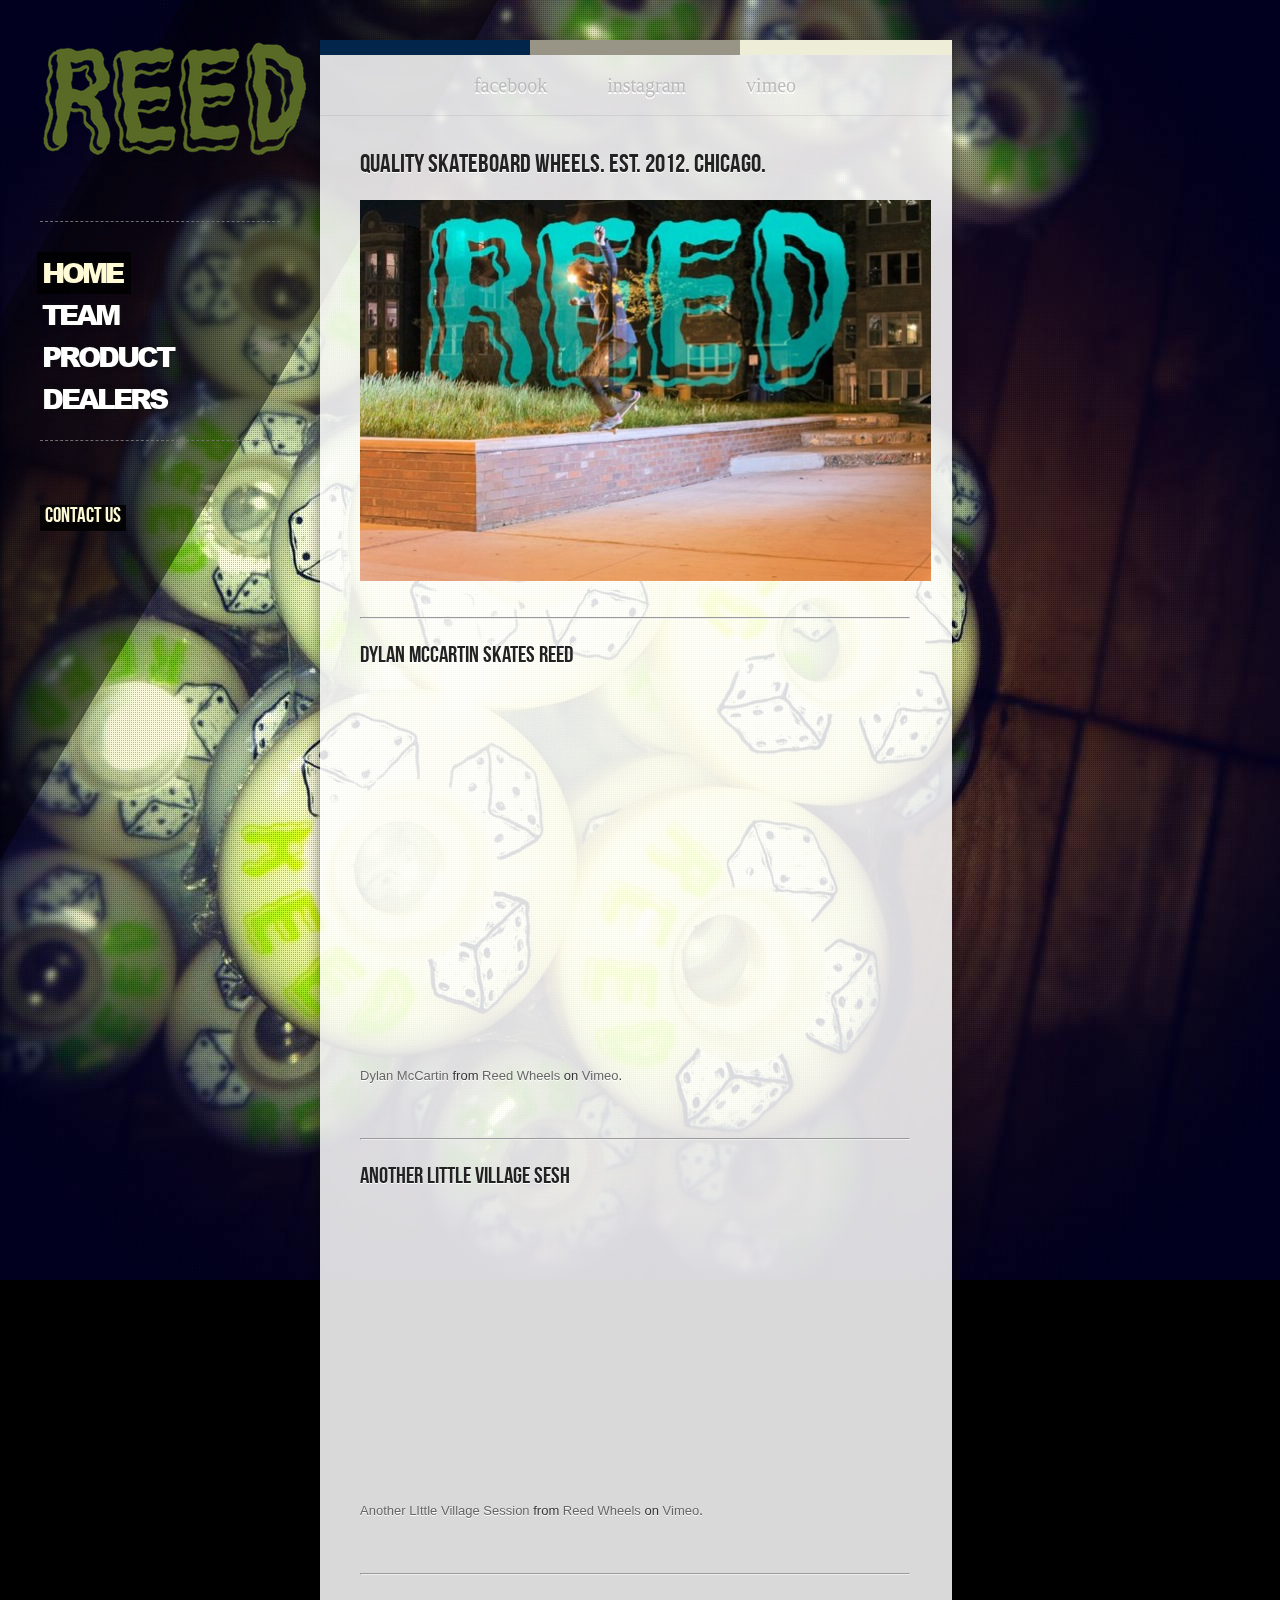
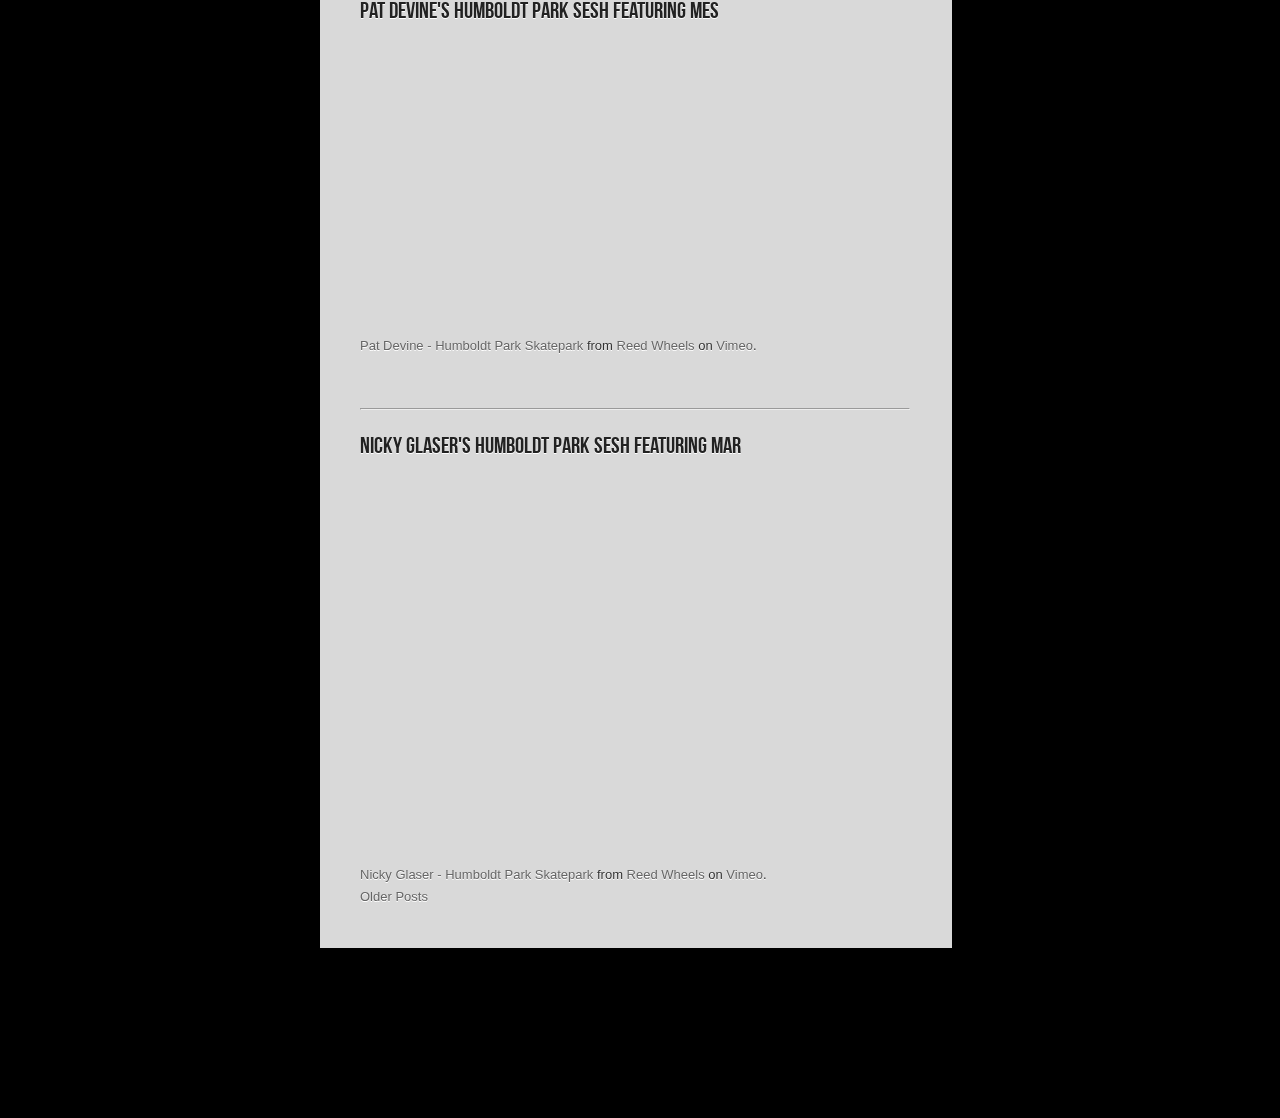
==== commit 06e25003: "feed" ====
--- a/index.html
+++ b/index.html
@@ -84,20 +84,8 @@
 <br /><br /><hr><br /><h2>Nicky Glaser's Humboldt Park Sesh featuring Mar</h2><br />
 <iframe src="//player.vimeo.com/video/91819219" width="500" height="375" frameborder="0" webkitallowfullscreen mozallowfullscreen allowfullscreen></iframe> <p><a href="http://vimeo.com/91819219">Nicky Glaser - Humboldt Park Skatepark</a> from <a href="http://vimeo.com/user13822894">Reed Wheels</a> on <a href="https://vimeo.com">Vimeo</a>.</p>
     					  	
-    					  	<br /><br /><hr><br /><h2>Mikey Krok's Mag Minute</h2><br />
-<iframe width="420" height="315" src="//www.youtube.com/embed/TDLEMRG2iG0" frameborder="0" allowfullscreen></iframe>
-    					  	  	
-    					  	<br /><br /><hr><br /><h2>Erik Lundquist Interview</h2><br />
-    					  	<img src="index_files/erik1.JPG" width="85%" />
-    					  	<img src="index_files/erik2.JPG" width="85%" />
-    					  	<p>Our main man (and artist) Erik Lundquist had a dope interview in <a href="http://ancestryquarterly.com/" target="_blank">Ancestry Quarterly</a> magazine. Some wheels even managed to find their way into some of the photos!! Thanks Erik!</p>
-    					  	
-    					  	<br /><br /><hr><br /><h2>Mike Krok Ad in Lowcard's Decade Zine</h2><br />
-    					  	<img src="index_files/MIKEY.jpg" width="85%" />
-    					  	
-    					  	<br /><br /><hr><br /><h2>Mike Krok - Ruff Ryderz 2</h2><br /><iframe width="420" height="315" src="//www.youtube.com/embed/edXZwbPSbmU" frameborder="0" allowfullscreen></iframe>
-    					  	
-    					  	<br /><hr><br /><h2>Reed's got the Blooze</h2><br /><iframe width="420" height="315" src="//www.youtube.com/embed/leps5cU5BwU" frameborder="0" allowfullscreen></iframe><br /><br /><hr><br /><h2>Pat Devine skating Glen Ellyn park with special guest Dylan Luloff</h2><br /><iframe width="420" height="315" src="//www.youtube.com/embed/6IUOEEVt4jg" frameborder="0" allowfullscreen></iframe> <br /><br /><hr><br /><h2>This sure made us laugh.. Mar presents - NIGHT MOVES!</h2><br /><iframe width="420" height="315" src="//www.youtube.com/embed/s85E55FPGoM" frameborder="0" allowfullscreen></iframe><br /><br /><hr><br /><h2>Weekend Detroit Trip</h2><br /><table style="margin-top:-380px"><tr><td><a class="fancybox" href="carousel/1.jpg" data-fancybox-group="gallery"><img src="carousel/small/1.jpg" alt="" /></a></td><br /><td><a class="fancybox" href="carousel/2.jpg" data-fancybox-group="gallery"><img src="carousel/small/2.jpg" alt="" /></a></td><br /><td><a class="fancybox" href="carousel/3.jpg" data-fancybox-group="gallery"><img src="carousel/small/3.jpg" alt="" /></a></td></tr><br /><tr><td><a class="fancybox" href="carousel/4.jpg" data-fancybox-group="gallery"><img src="carousel/small/4.jpg" alt="" /></a></td><br /><td><a class="fancybox" href="carousel/5.jpg" data-fancybox-group="gallery"><img src="carousel/small/5.jpg" alt="" /></a></td><br /><td><a class="fancybox" href="carousel/6.jpg" data-fancybox-group="gallery"><img src="carousel/small/6.jpg" alt="" /></a></td></tr><br /><tr><td><a class="fancybox" href="carousel/7.jpg" data-fancybox-group="gallery"><img src="carousel/small/7.jpg" alt="" /></a></td><br /><td><a class="fancybox" href="carousel/8.jpg" data-fancybox-group="gallery"><img src="carousel/small/8.jpg" alt="" /></a></td><br /><td><a class="fancybox" href="carousel/9.jpg" data-fancybox-group="gallery"><img src="carousel/small/9.jpg" alt="" /></a></td></tr><br /><tr><td><a class="fancybox" href="carousel/10.jpg" data-fancybox-group="gallery"><img src="carousel/small/10.jpg" alt="" /></a></td><br /><td><a class="fancybox" href="carousel/11.jpg" data-fancybox-group="gallery"><img src="carousel/small/11.jpg" alt="" /></a></td><br /><td><a class="fancybox" href="carousel/12.jpg" data-fancybox-group="gallery"><img src="carousel/small/12.jpg" alt="" /></a></td></tr><br /><tr><td><a class="fancybox" href="carousel/13.jpg" data-fancybox-group="gallery"><img src="carousel/small/13.jpg" alt="" /></a></td><br /><td><a class="fancybox" href="carousel/14.jpg" data-fancybox-group="gallery"><img src="carousel/small/14.jpg" alt="" /></a></td><br /><td><a class="fancybox" href="carousel/15.jpg" data-fancybox-group="gallery"><img src="carousel/small/15.jpg" alt="" /></a></td></tr><br /><tr><td><a class="fancybox" href="carousel/16.jpg" data-fancybox-group="gallery"><img src="carousel/small/16.jpg" alt="" /></a></td><br /><td><a class="fancybox" href="carousel/17.jpg" data-fancybox-group="gallery"><img src="carousel/small/17.jpg" alt="" /></a></td><br /><td><a class="fancybox" href="carousel/18.jpg" data-fancybox-group="gallery"><img src="carousel/small/18.jpg" alt="" /></a></td></tr></table><br /><hr><br /><h2>Congrats to Mar taking home 3rd in the X-Games Women's Street!</h2><br /><img class="imageStyle" alt="mar at xgames" src="index_files/mar-at-xgames.jpg" width="508" height="508" /><br /><hr><br /><h2>Mike Krok - Welcome to the team buddy!</h2><br /><iframe width="420" height="315" src="//www.youtube.com/embed/aZ_z2EWoSeA?rel=0" frameborder="0" allowfullscreen></iframe><br /><br /><br /><hr><br /><h2>Skate for the Soles footage and Nicky Glaser's Intro - Welcome to the team!</h2><br /><iframe width="420" height="315" src="http://www.youtube.com/embed/bbZCCPhcjpw?rel=0" frameborder="0" allowfullscreen></iframe><br /><hr><br /><h2>Skate for the Soles Jam</h2><br /><img class="imageStyle" alt="Skate for the Soles" src="index_files/skate-for-the-soles.jpg" width="572" height="740" /><br /><hr><br /><h2>Uprise skateboard shop's Volume III coming soon!</h2><br /><iframe src="http://player.vimeo.com/video/63924439?title=0&amp;byline=0&amp;portrait=0&amp;color=ffffff" width="500" height="281" frameborder="0" webkitAllowFullScreen mozallowfullscreen allowFullScreen></iframe> <p><a href="http://vimeo.com/63924439">UPRISE VOL.III 2013 DOWNTOWN WIGWAM</a> from <a href="http://vimeo.com/user465110">Uprise</a> on <a href="http://vimeo.com">Vimeo</a>.</p><br /><hr><br /><h2>Ryan Chlumecky rips Glen Ellyn skatepark</h2><br /><iframe width="420" height="315" src="http://www.youtube.com/embed/x9pA2_xZpdc?rel=0" frameborder="0" allowfullscreen></iframe><br /><hr><br /><h2>Ryan&rsquo;s down for life!</h2><br /><img class="imageStyle" alt="IMG_0619" src="index_files/img_0619.png" width="273" height="363" /><br /><hr><br /><h2>A short interview with <a href="http://www.windwardboardshop.com/sessions/chicago-skateboard-company-reed-wheel-co">Windward Boardshop</a></h2><br />    					  	<a href="http://www.windwardboardshop.com/sessions/chicago-skateboard-company-reed-wheel-co/" rel="external"><img class="imageStyle" alt="windward" src="index_files/windward.png" width="352" height="352" /></a><br />    					  	<hr><br /><h2>Ryan Chlumecky - Welcome Part</h2><br /><iframe width="420" height="315" src="http://www.youtube.com/embed/U1jc_t0UUVs?rel=0" frameborder="0" allowfullscreen></iframe><br /><hr><br /><h2>Desert Storm Tour 2013</h2><br /><iframe width="420" height="315" src="http://www.youtube.com/embed/iNx5qsMAPHA?rel=0" frameborder="0" allowfullscreen></iframe><br /><p>Marisa and friends took a trip out west.</p><br /><hr><br /><h2>All City Showdown Chicago Trailer</h2><br /><iframe src="http://player.vimeo.com/video/55190494?title=0&amp;byline=0&amp;portrait=0&amp;badge=0&amp;color=ffffff" width="500" height="281" frameborder="0" webkitAllowFullScreen mozallowfullscreen allowFullScreen></iframe> <p><a href="http://vimeo.com/55190494">All City Showdown Chicago Trailer</a> from <a href="http://vimeo.com/user465110">Uprise</a> on <a href="http://vimeo.com">Vimeo</a>.</p><br /><br /><hr></br><br /><h2>Reed Commericial - Pat Devine</h2><br /><iframe src="http://player.vimeo.com/video/50509795" width="500" height="367" frameborder="0" webkitAllowFullScreen mozallowfullscreen allowFullScreen></iframe> <p><a href="http://vimeo.com/50509795">Pat Devine</a> from <a href="http://vimeo.com/user13822894">Reed Wheels</a> on <a href="http://vimeo.com">Vimeo</a>.</p><br /></p>
+                    <a href="feed-1.html">Older Posts</a>
+
     				  	</div><!-- end sectionWrap -->
     			  	<aside>
     			  		<div id="asideWrap">
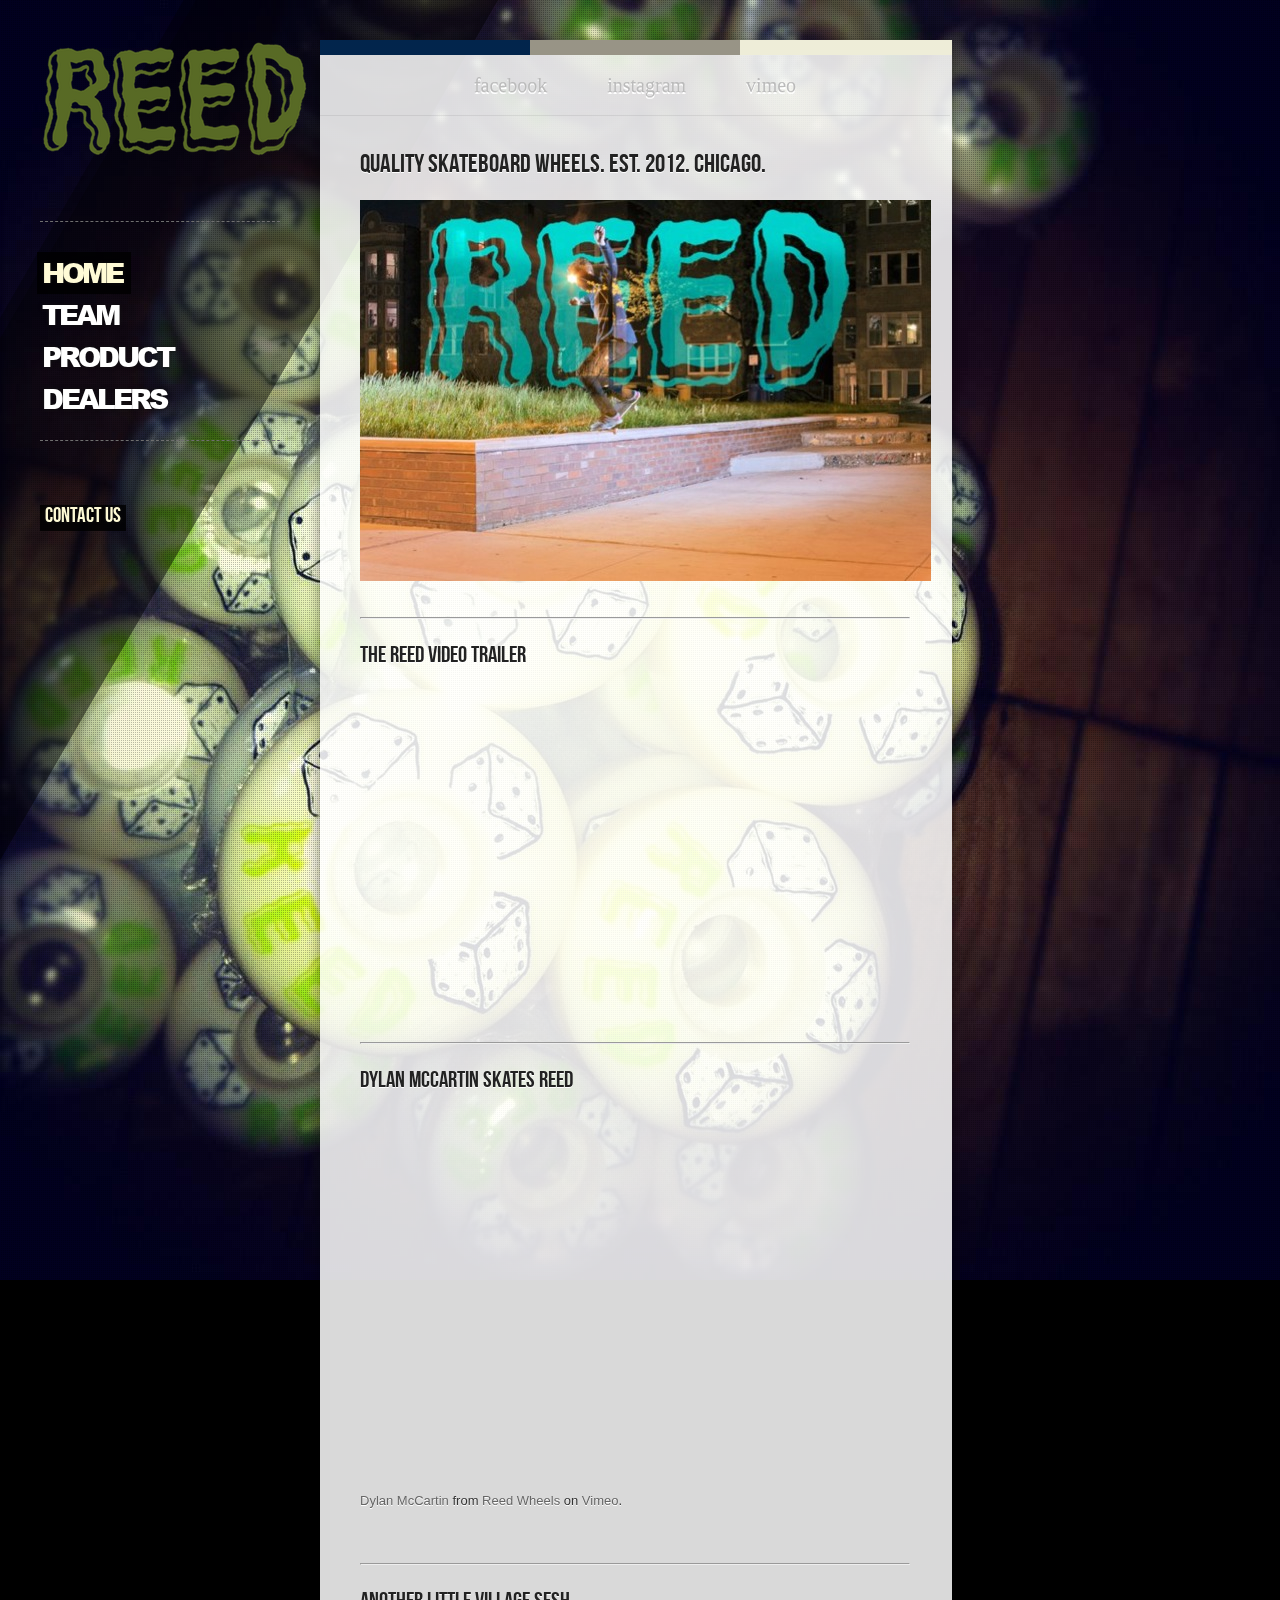
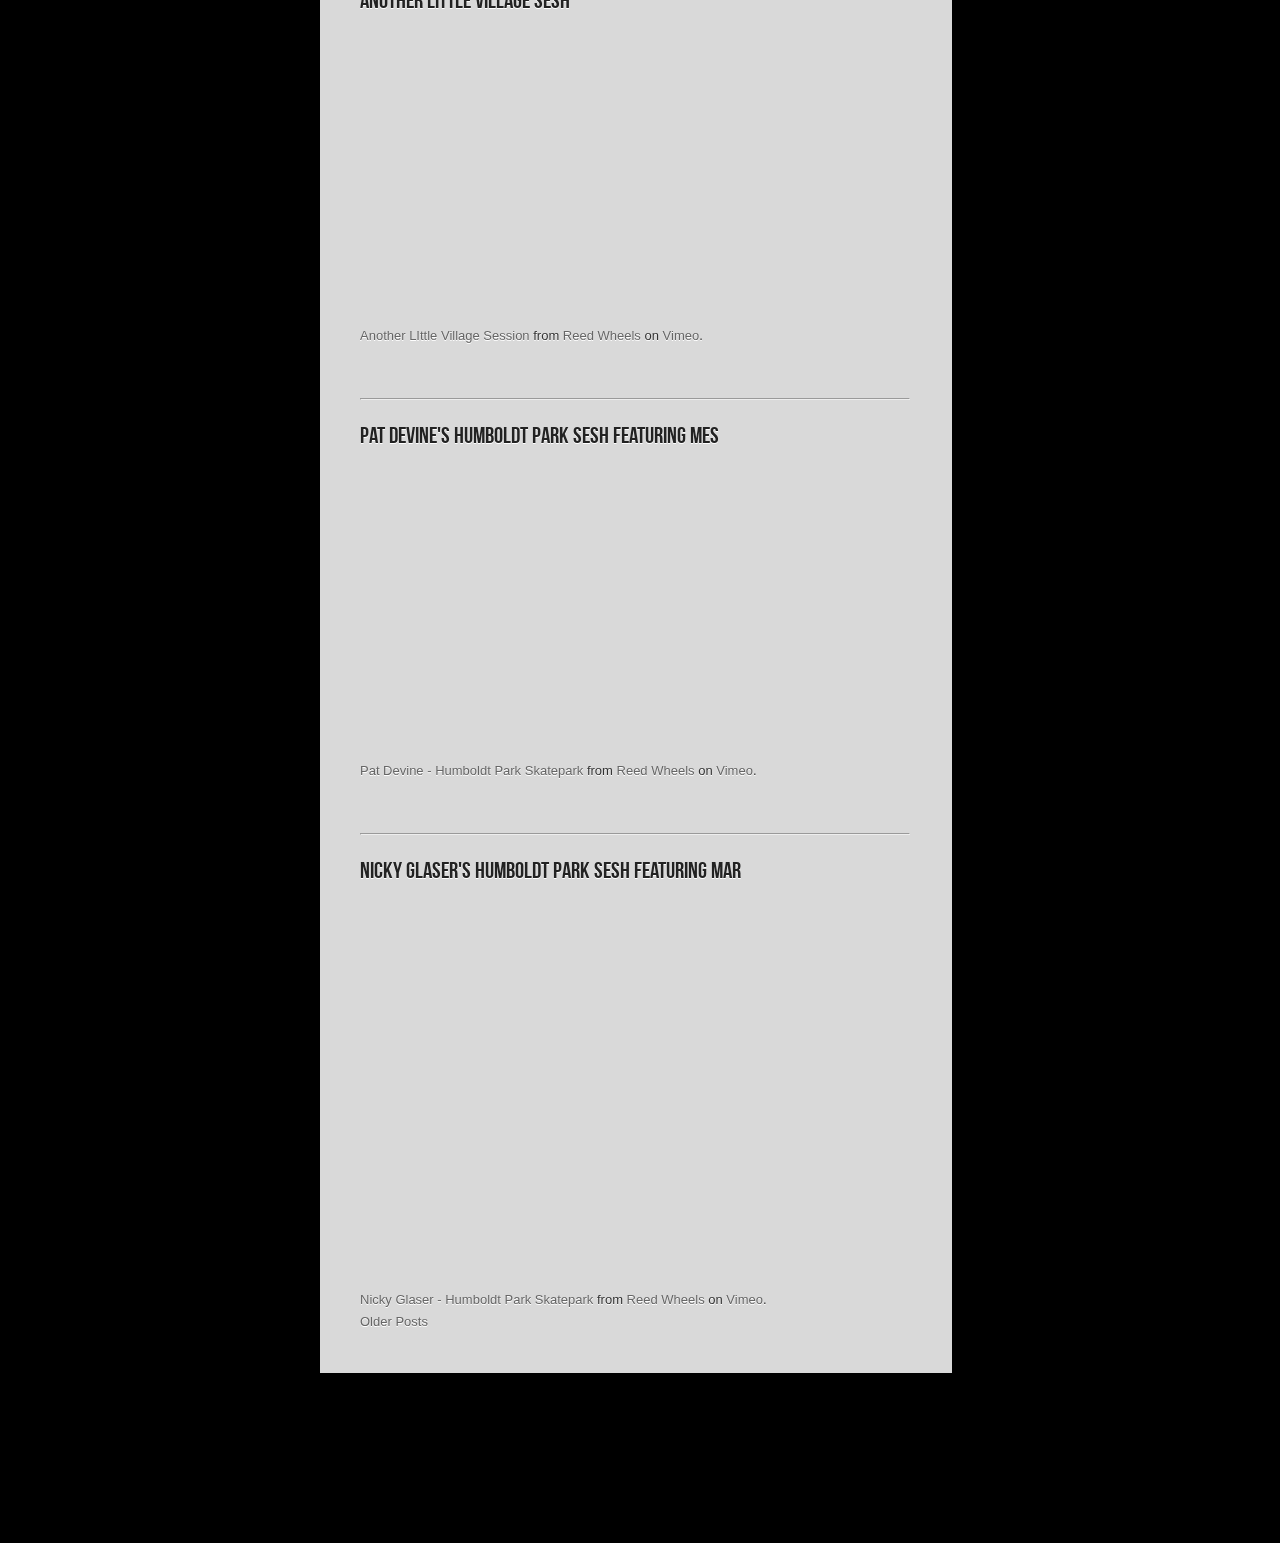
==== commit 0d24e4ad: "add pizza shirt and some other crap" ====
--- a/index.html
+++ b/index.html
@@ -71,6 +71,10 @@
                             </div><!-- .featureImage -->
     					  	<p style="text-align:center;"><h1>Quality skateboard wheels. Est. 2012. Chicago.</h1><br /></p><p style="text-align:left;"><img class="imageStyle" alt="Pat" src="index_files/patREED.jpg" width="571" height="381" />
 
+<br /><br /><hr><br /><h2>The Reed Video Trailer</h2><br />
+<iframe width="420" height="315" src="//www.youtube.com/embed/Q0ATFfFmSRQ" frameborder="0" allowfullscreen></iframe>
+
+
 <br /><br /><hr><br /><h2>Dylan McCartin Skates Reed</h2><br />
 <iframe src="//player.vimeo.com/video/102370803" width="500" height="367" frameborder="0" webkitallowfullscreen mozallowfullscreen allowfullscreen></iframe> <p><a href="http://vimeo.com/102370803">Dylan McCartin</a> from <a href="http://vimeo.com/user13822894">Reed Wheels</a> on <a href="https://vimeo.com">Vimeo</a>.</p>
 
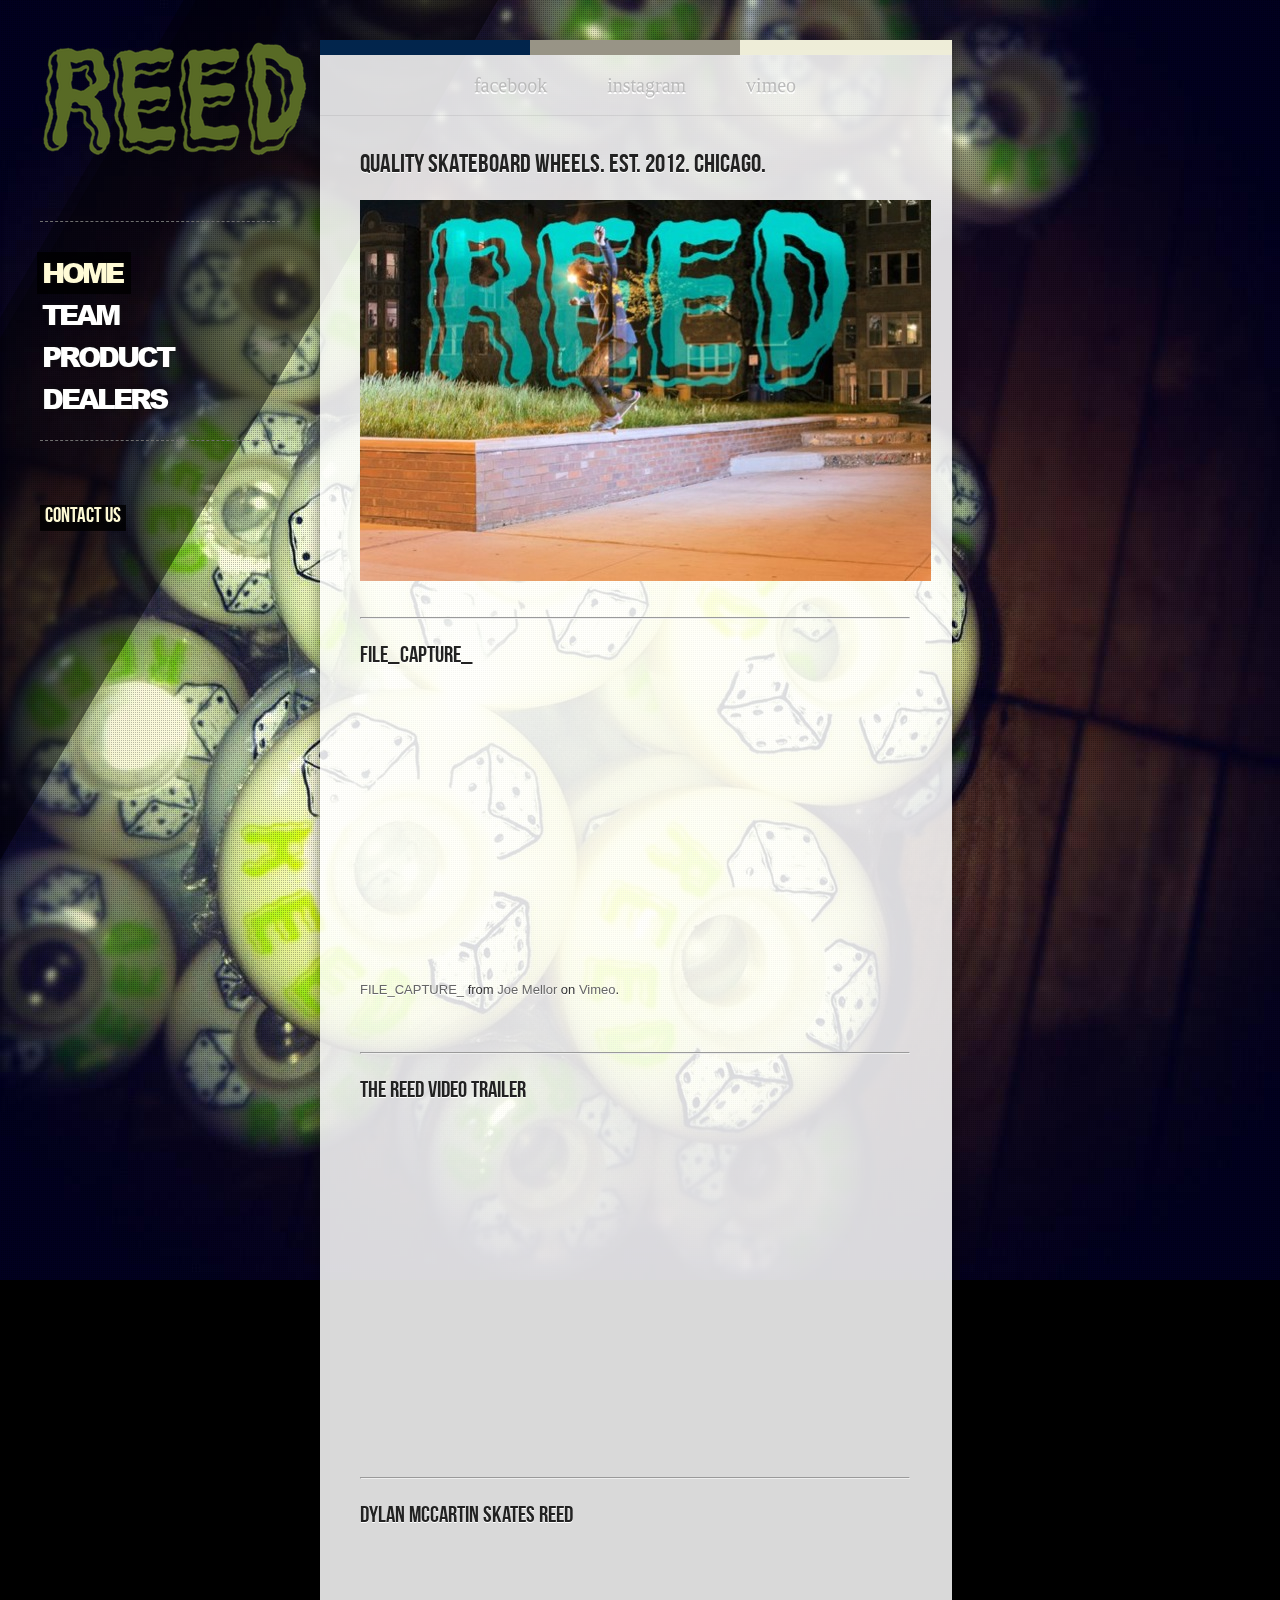
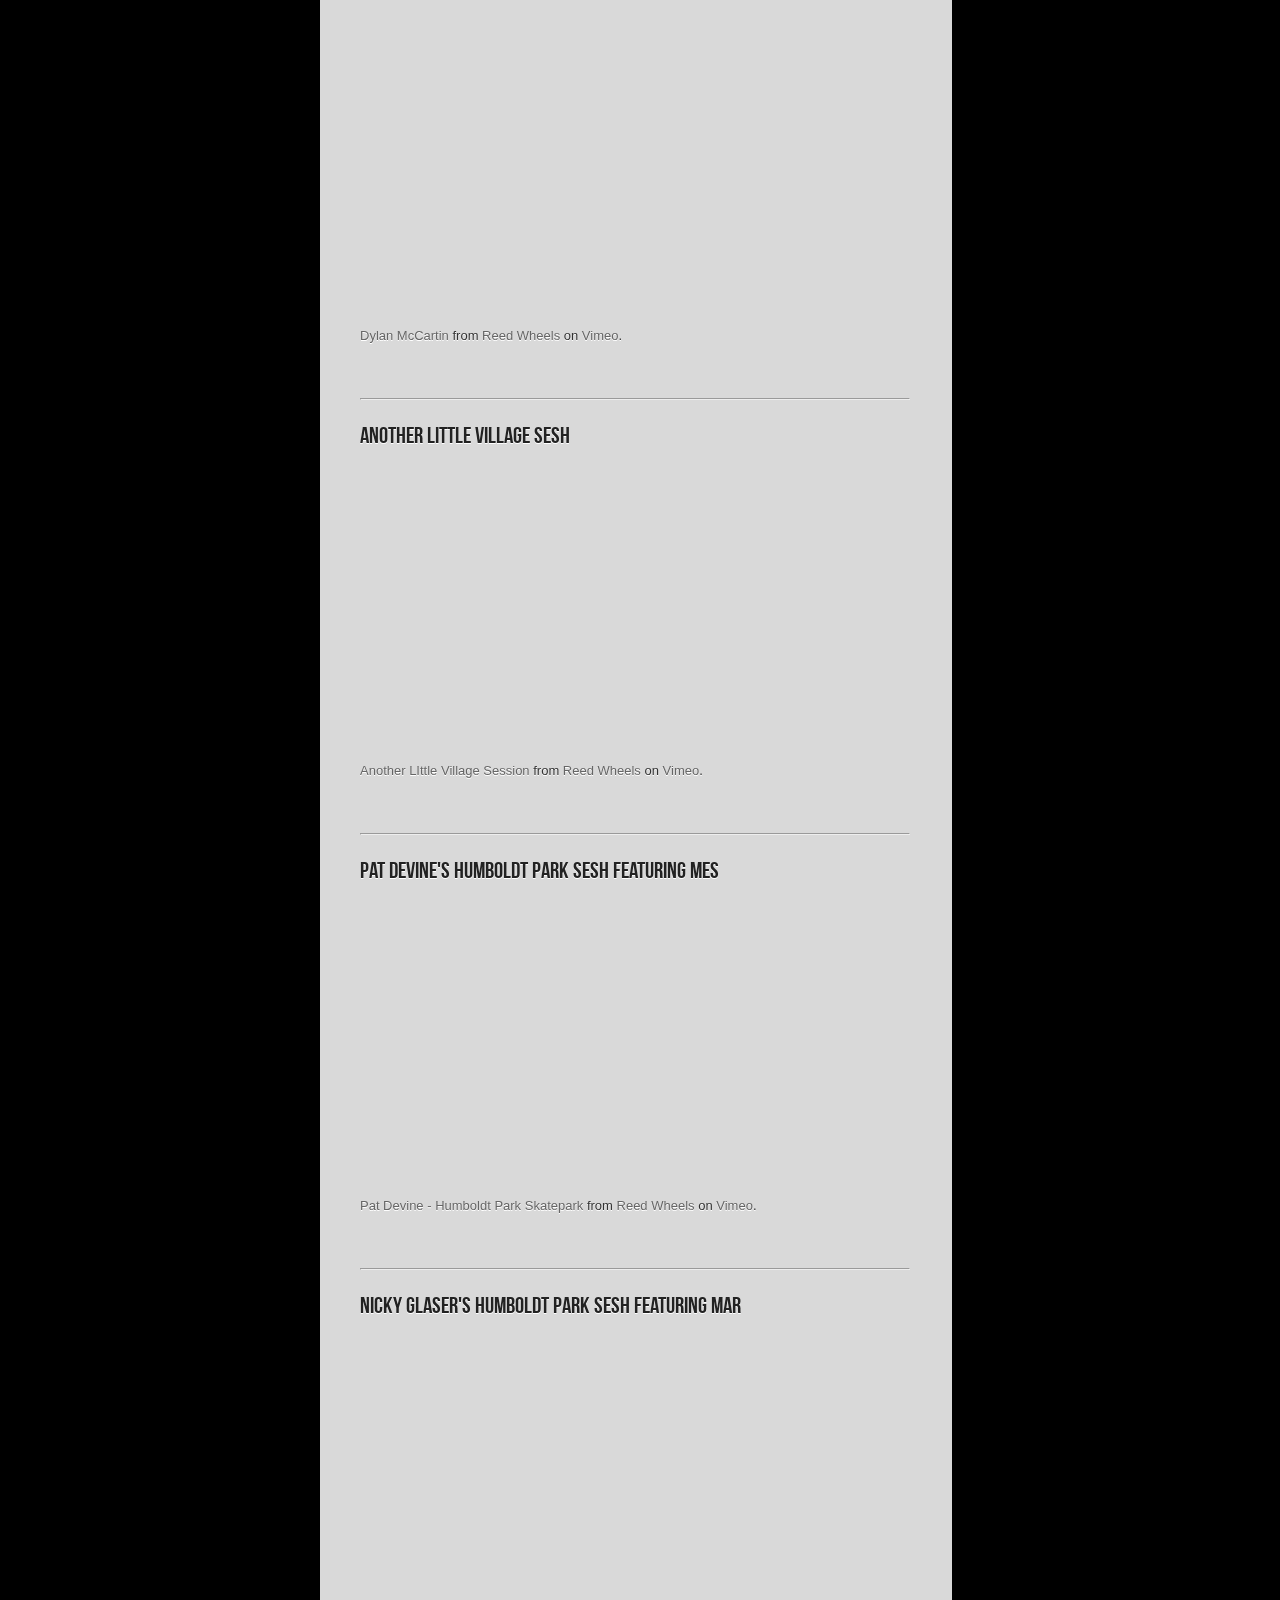
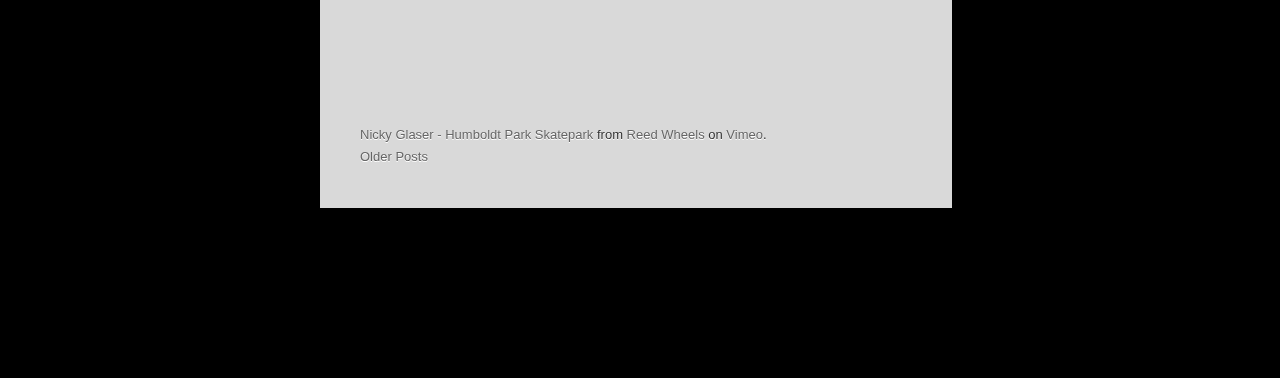
==== commit 1984fdc1: "update" ====
--- a/index.html
+++ b/index.html
@@ -71,6 +71,9 @@
                             </div><!-- .featureImage -->
     					  	<p style="text-align:center;"><h1>Quality skateboard wheels. Est. 2012. Chicago.</h1><br /></p><p style="text-align:left;"><img class="imageStyle" alt="Pat" src="index_files/patREED.jpg" width="571" height="381" />
 
+<br /><br /><hr><br /><h2>FILE_CAPTURE_</h2><br />
+<iframe src="//player.vimeo.com/video/111357382" width="500" height="281" frameborder="0" webkitallowfullscreen mozallowfullscreen allowfullscreen></iframe> <p><a href="http://vimeo.com/111357382">FILE_CAPTURE_</a> from <a href="http://vimeo.com/mellor">Joe Mellor</a> on <a href="https://vimeo.com">Vimeo</a>.</p>
+
 <br /><br /><hr><br /><h2>The Reed Video Trailer</h2><br />
 <iframe width="420" height="315" src="//www.youtube.com/embed/Q0ATFfFmSRQ" frameborder="0" allowfullscreen></iframe>
 
